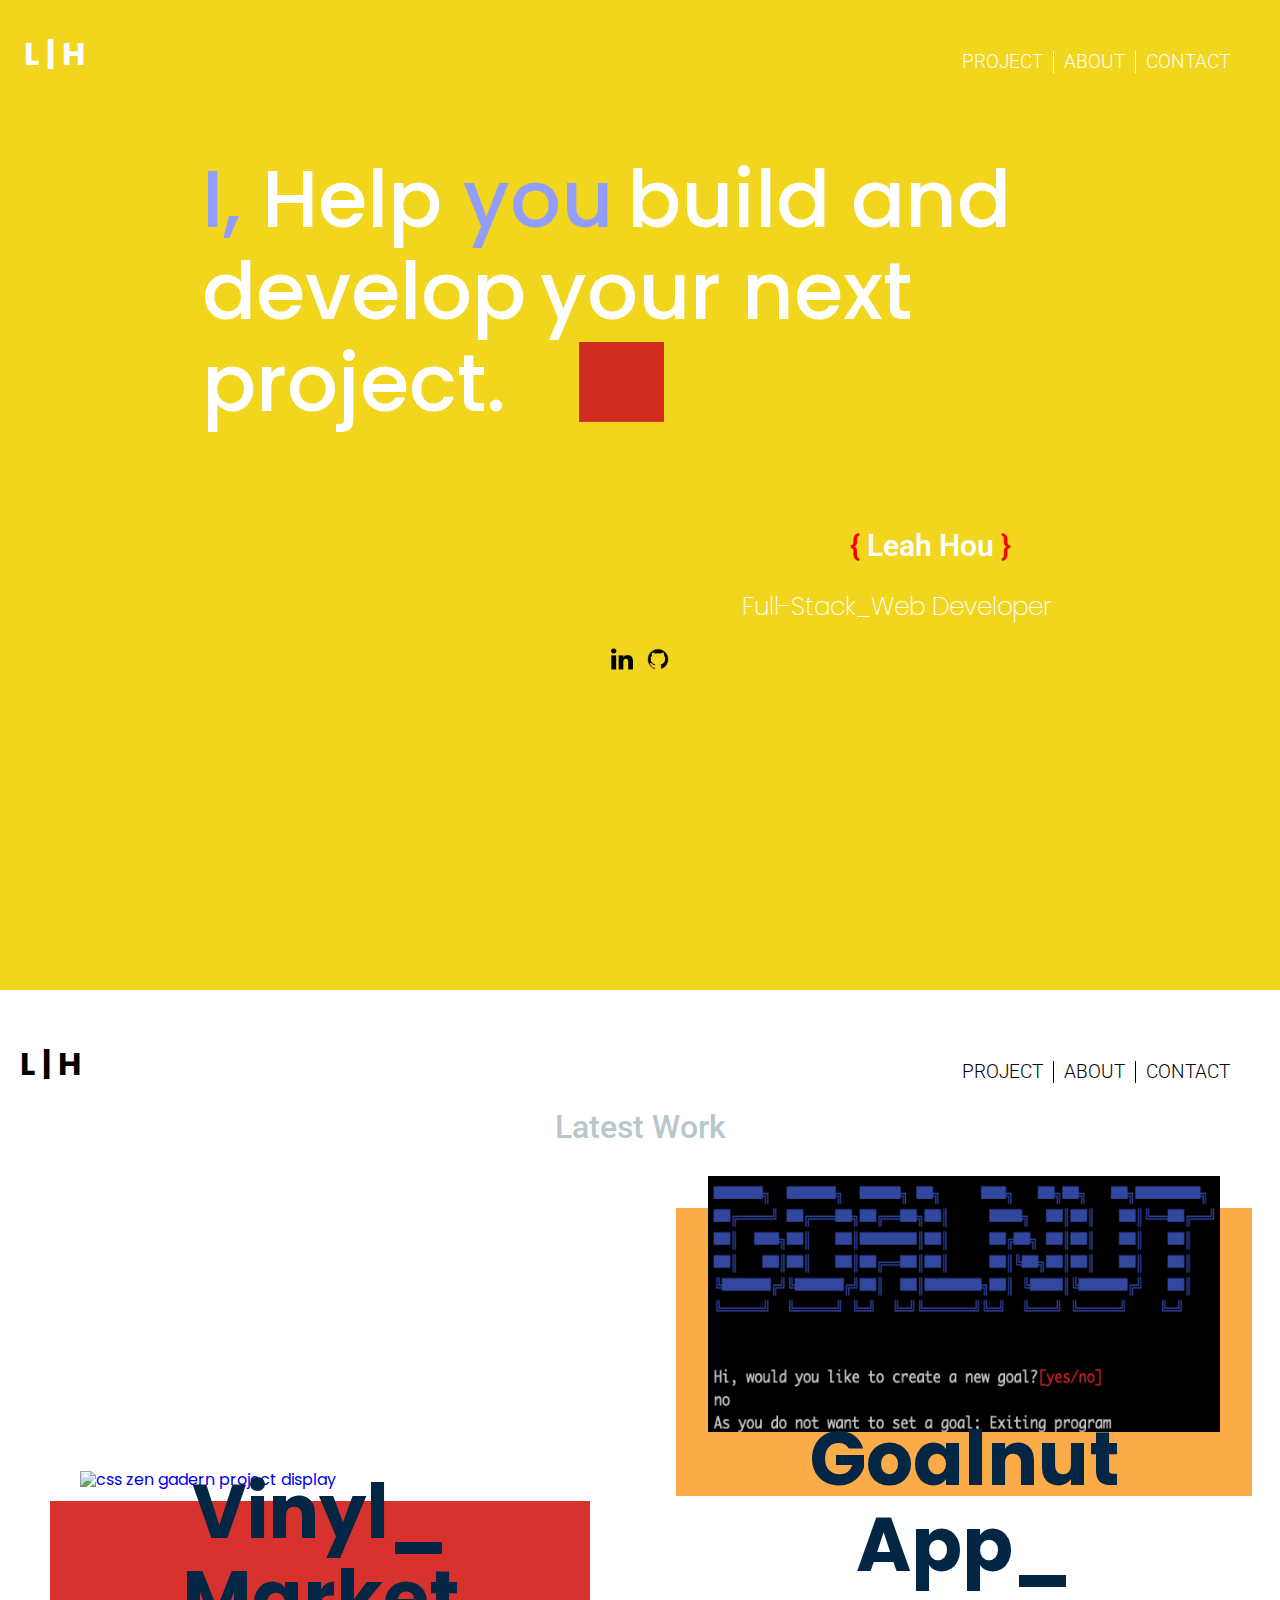
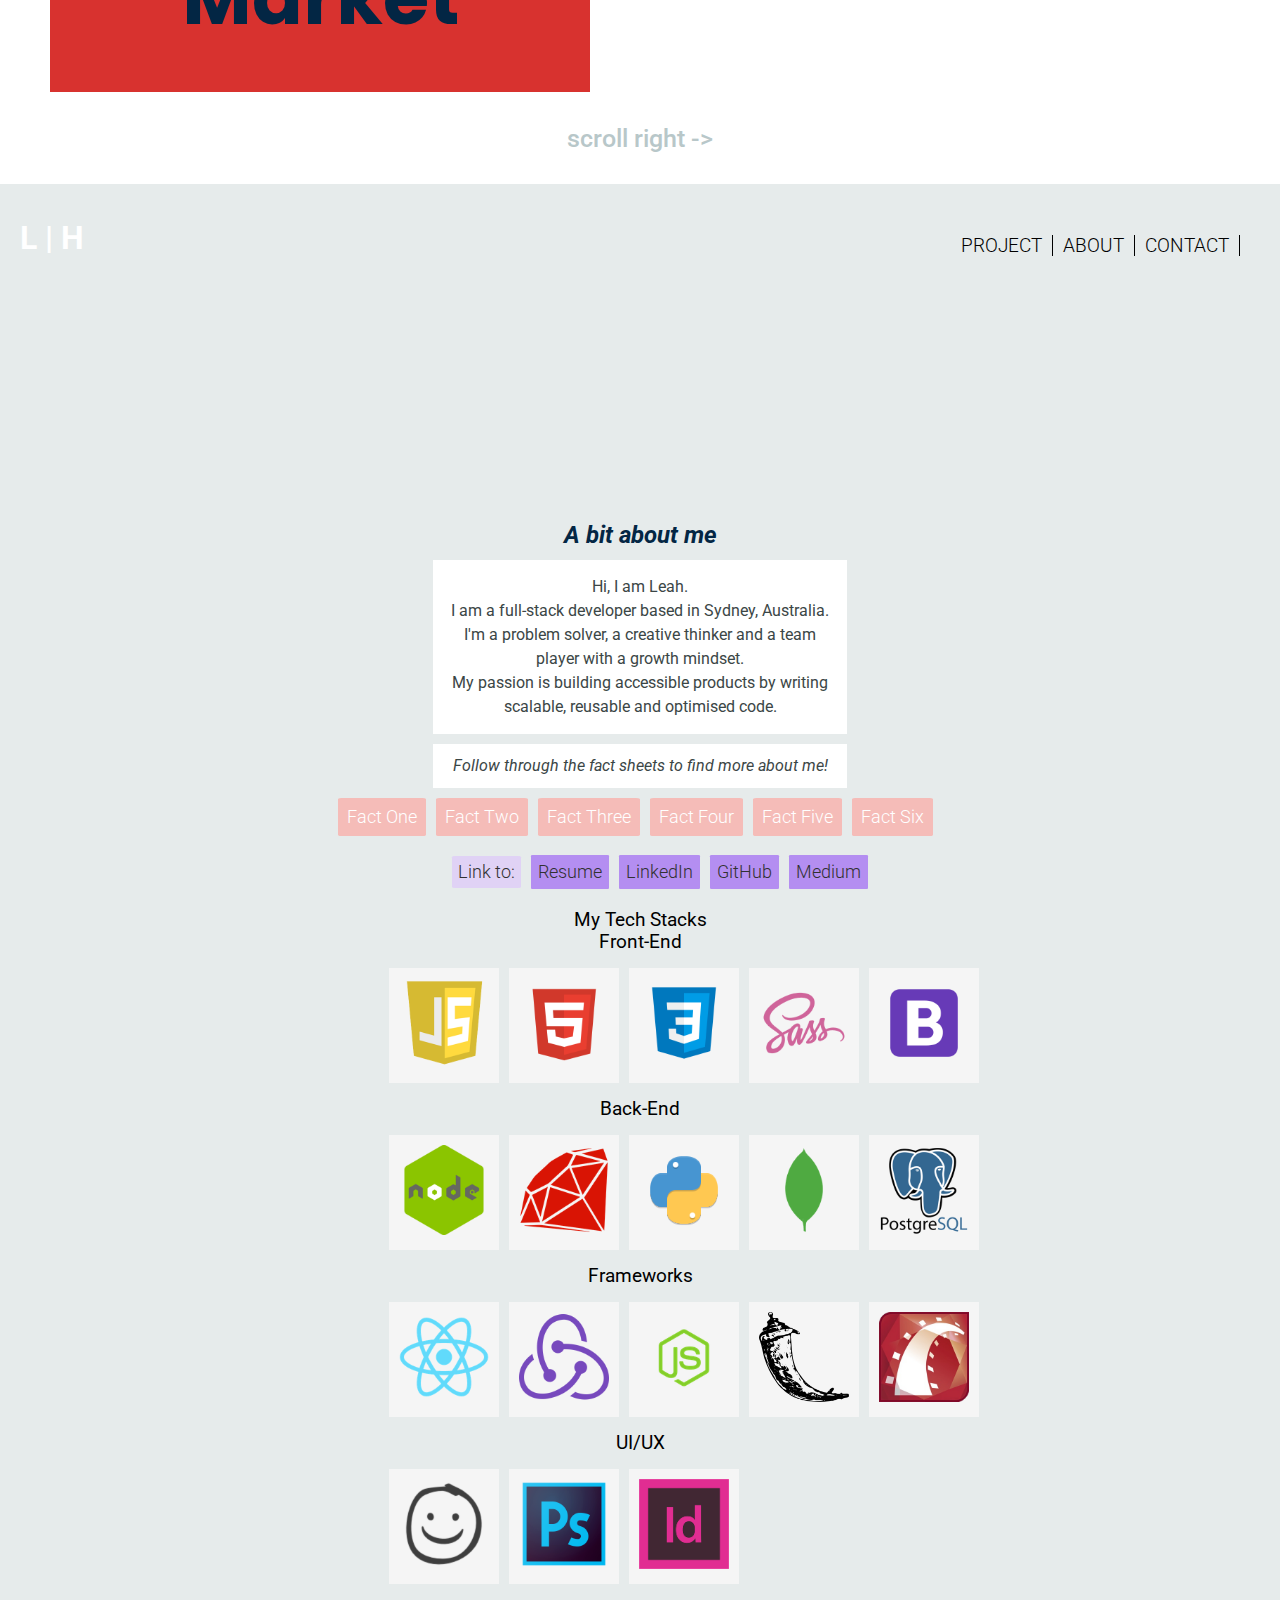
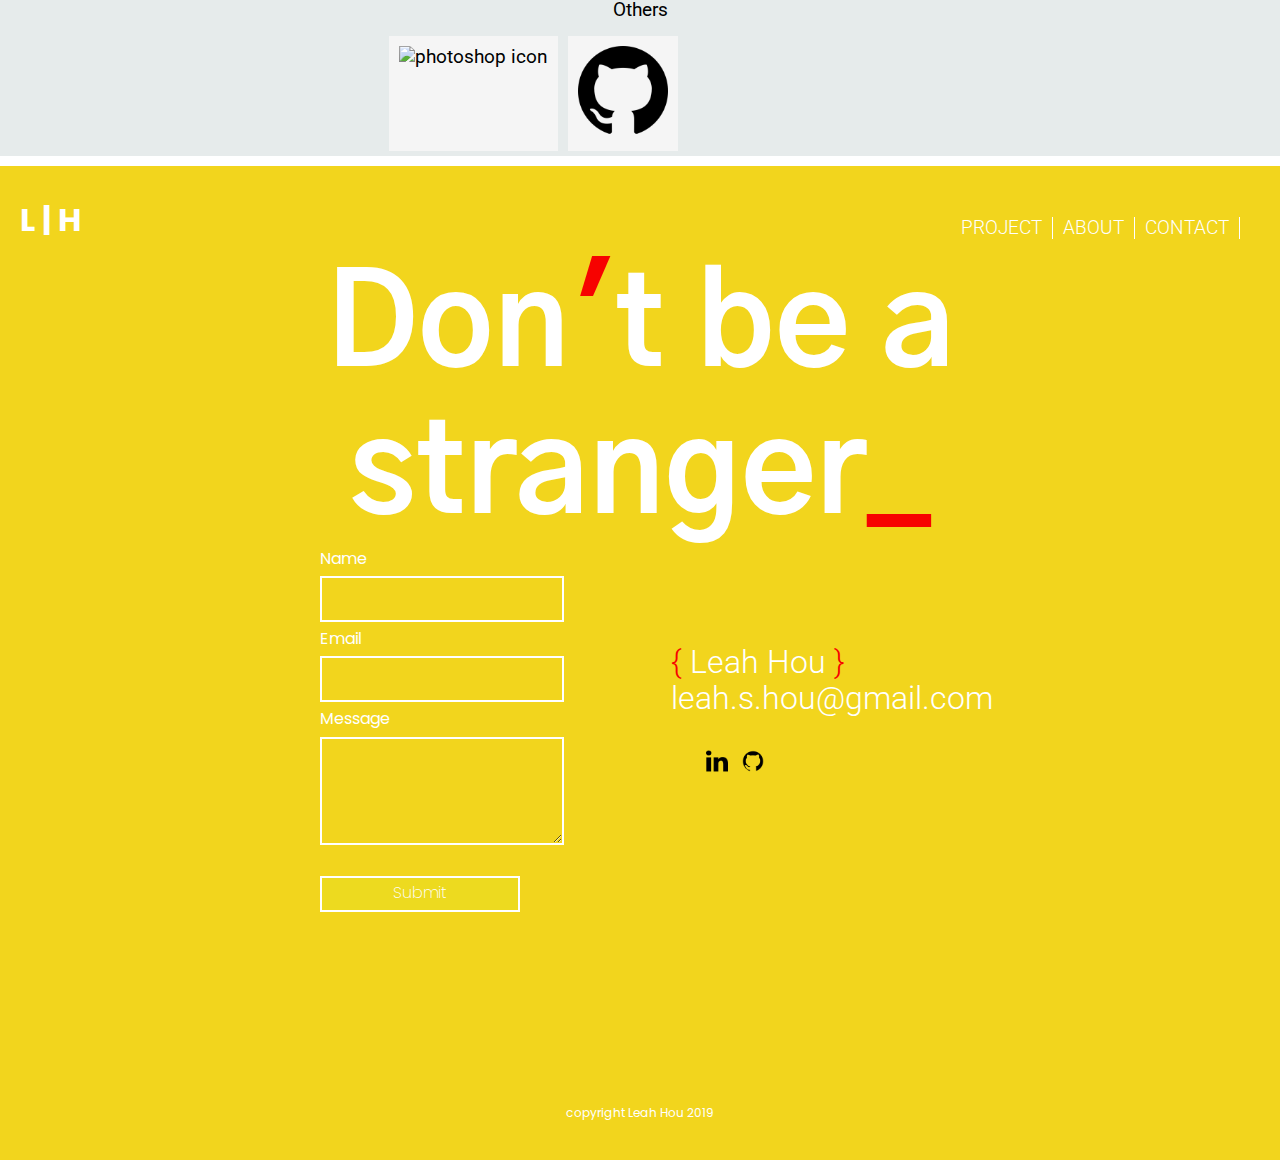
==== index.html @ 76450ffb "fix fact slide effect in about me section" ====
<!DOCTYPE html>
<html>
    <head>
        <meta charset="utf-8">
        <meta http-equiv="X-UA-Compatible" content="IE=edge">
        <title>Leah Hou</title>
        <meta
            name="viewport"
            content="width=device-width, height=device-height, initial-scale=1">
        <link rel="stylesheet" href="normalize.css"/>
        <link rel="stylesheet" type="text/css" media="screen" href="main.css">
    </head>
    <body>
        <div class="homepage">
            <div class="logo_menu">
                <header>
                    <a name="L|H"></a>
                    <a href="#L|H">L | H</a>
                </header>
                <nav>
                    <ul>
                        <li>
                            <a href="#project_summary">PROJECT</a>
                        </li>
                        <li>
                            <a href="#about_me">ABOUT</a>
                        </li>
                        <li class="contact_nav">
                            <a href="#contact_me">CONTACT</a>
                        </li>
                    </ul>
                </nav>
            </div>
            <section class="slogan">
                <h2>
                    <span class="slogan_highlight">I,</span>
                    Help
                    <span class="slogan_highlight">you</span></h2>
                <h2>build and</h2>
                <h2>develop</h2>
                <h2>your next</h2>
                <h2>project.</h2>
            </section>
            <section class="slogan">
                <img src="images/deco_red.png" alt="decorative red on slogan"/>
            </section>
            <section class="my_signature">
                <p>
                    <p id="name">
                        <span class="signature_highlight">{</span>
                        Leah Hou
                        <span class="signature_highlight">}</span>
                    </p>
                    <p id="role_title">
                        Full-Stack_Web Developer
                    </p>
                </p>
            </section>
            <section class="social_media_link">
                <a href="https://www.linkedin.com/in/leah-hou-9404675a/" target="_blank">
                    <img id="linkedIn" src="images/linkedIn_icon.png" alt="linkedIn icon"/>
                </a>
                <a href="https://github.com/leahhou" target="_blank">
                    <img id="github" src="images/github_icon.png" alt="github icon"/>
                </a>
            </section>
        </div>
        <div class="project_summary">
            <a name="project_summary"></a>
            <div class="logo_menu">
                <header>
                    <a href="#L|H">L | H</a>
                </header>
                <nav class="black_logo_menu">
                    <ul>
                        <li class="red">
                            <a href="#project_summary">PROJECT</a>
                        </li>
                        <li>
                            <a href="#about_me">ABOUT</a>
                        </li>
                        <li class="contact_nav">
                            <a href="#contact_me">CONTACT</a>
                        </li>
                    </ul>
                </nav>
            </div>
            <h3>Latest Work</h3>
            <div class="projects">
                <div class="project_scroll">
                    <section class="card">
                        <a href="vinyl.html#link_to_vinyl">
                            <img
                                class="project_bg"
                                src="images/project_bg/project_bg_red_resize.png"
                                alt="background grey"/>
                            <img
                                class="project_img"
                                src="images/project_cover_img/vinyl.png"
                                alt="css zen gadern project display"/>
                            <h2 class="card_title_1">Vinyl_</h2>
                            <h2 class="card_title_2">Market</h2>
                        </a>
                    </section>
                    <section class="card">
                        <a href="goalnut.html#link_to_goalnut">
                            <img
                                class="project_bg"
                                src="images/project_bg/project_bg_orange_resize.png"
                                alt="background red"/>
                            <img
                                class="project_img"
                                src="images/project_cover_img/goalnut.png"
                                alt="goalnut project display"/>
                            <h2 class="card_title_1">Goalnut</h2>
                            <h2 class="card_title_2">App_</h2>
                        </a>
                    </section>
                    <section class="card">
                            <a href="portfolio.html#link_to_portfolio">
                                <img
                                    class="project_bg"
                                    src="images/project_bg/project_bg_beige_resize.png"
                                    alt="background beige"/>
                                <img
                                    class="project_img"
                                    src="images/project_cover_img/portfolio.png"
                                    alt="css zen gadern project display"/>
                                <h2 class="card_title_1">Portfolio_</h2>
                                <h2 class="card_title_2">Website</h2>
                            </a>
                    </section>
                    <section class="card">
                        <a href="css_zen_garden.html#link_to_css_zen_garden">
                            <img
                                class="project_bg"
                                src="images/project_bg/project_bg_grey_resize.png"
                                alt="background beige"/>
                            <img
                                class="project_img"
                                src="images/project_cover_img/css_zen.png"
                                alt="css zen gadern project display"/>
                            <h2 class="card_title_1">Css Zen_</h2>
                            <h2 class="card_title_2">Garden</h2>
                        </a>
                    </section>
                </div>
            </div>
            <h4>scroll right -> </h4>
        </div>
        <div class="about_me">
            <a name="about_me"></a>
            <div class="logo_menu">
                <header>
                    <a href="#L|H">L | H</a>
                </header>
                <nav class="black_logo_menu">
                    <ul>
                        <li>
                            <a href="#project_summary">PROJECT</a>
                        </li>
                        <li class="red">
                            <a href="#about_me">ABOUT</a>
                        </li>
                        <li>
                            <a href="#contact_me">CONTACT</a>
                        </li>
                    </ul>
                </nav>
            </div>
            <section class="my_background">
                <div class="headshot"></div>
                <div class="my_background_part_a">
                    <h2 class="my_background_title">
                        A bit about me
                    </h2>
                    <p>
                        Hi, I am Leah.<br>
                        I am a full-stack developer based in Sydney, Australia.<br>
                        I'm a problem solver, a creative thinker and a team player with a growth mindset.<br>
                        My passion is building accessible products by writing scalable, reusable and optimised code.
                    </p>
                    <p class="fact_me_title">Follow through the fact sheets to find more about me!</p>
                    <nav class="top">
                        <ul class="facts">
                            <li>
                                <a>Fact One </a>
                                <div class="dropdown">
                                    <div class="fact_one">
                                        <p>Prior to my developer career, I have worked both as an accountant and a fashion makeup artist for 2.5 years.</p>
                                    </div>
                                </div>
                            </li>
                            <li>
                                <a>Fact Two</a>
                                <div class="dropdown">
                                    <div class="fact_one">
                                        <p>I love tech industry as it allows me to leverage my logic thinking and my creative mindset at the same time.</p>
                                    </div>
                                </div>
                            </li>
                            <li>
                                <a >Fact Three</a>
                                <div class="dropdown">
                                    <div class="fact_one">
                                        <p>If you didn't see me coding, you may see me looking for good food with friends or wandering around art gallery floors.</p>
                                    </div>
                                </div>
                            </li>
                            <li>
                                <a>Fact Four</a>
                                <div class="dropdown">
                                    <div class="fact_one">
                                        <p>You can also find me ponder on a wooden geometric puzzle for weeks just to make some progress towards the final solution!</p>
                                    </div>
                                </div>
                            </li>
                            <li>
                                <a>Fact Five</a>
                                <div class="dropdown">
                                    <div class="fact_one">
                                        <p>I was born in China and lived Australia for more than 10 years</p>
                                    </div>
                                </div>
                            </li>
                            <li>
                                <a>Fact Six</a>
                                <div class="dropdown">
                                    <div class="fact_one">
                                        <p>An adventure seeker, I'm an extrovert introvert who is just as comfortable with a good chat as well as a good book</p>
                                    </div>
                                </div>
                            </li>
                        </ul>
                    </nav>   
                    <div class="resume_links">
                        <ul>
                            <li> 
                                    <a class= "link_title">
                                        Link to:
                                    </a>
                            </li>
                            <li>
                                <a href="images/Leah_Hou_Resume.pdf" target="_blank">
                                    Resume
                                </a>
                            </li>
                            <li >
                                <a href="https://www.linkedin.com/in/leah-hou-9404675a/" target="_blank">
                                   LinkedIn
                                </a>
                            </li>
                            <li>
                                <a href="https://github.com/leahhou" target="_blank">
                                    GitHub  
                                </a>
                            </li>
                            <li>
                                <a href="https://medium.com/@leahhou" target="_blank">
                                   Medium
                                </a>
                            </li>
                        </ul>
                    </div>
                </div>
            </section>
            <section class="my_skills">
                <div>My Tech Stacks</div>
                <div>Front-End</div>
                <div class="icon_line">
                    <div class="individual_skill">
                        <img src="images/javascript.png" alt="javascript icon"/>
                    </div>
                    <div class="individual_skill">
                        <img src="images/html.png" alt="html icon"/>
                    </div>
                    <div class="individual_skill">
                        <img src="images/css.png" alt="css icon"/>
                    </div>
                    <div class="individual_skill">
                        <img src="images/sass.png" alt="sass icon"/>
                    </div>
                    <div class="individual_skill">
                        <img src="images/bootstrap.png" alt="sass icon"/>
                    </div>
                </div>
                <div>Back-End</div>
                <div class="icon_line">
                    <div class="individual_skill">
                        <img src="images/node.png" alt="node icon"/>
                    </div>
                    <div class="individual_skill">
                        <img src="images/ruby.png" alt="ruby icon"/>  
                    </div>
                    <div class="individual_skill">
                        <img src="images/python.png" alt="ruby icon"/>  
                    </div>
                    <div class="individual_skill">
                        <img src="images/mongodb.png" alt="ruby icon"/>  
                    </div>
                    <div class="individual_skill">
                        <img src="images/postgresql.png" alt="ruby icon"/>  
                    </div>
                </div>
                <div>Frameworks</div>
                <div class="icon_line">
                    <div class="individual_skill">
                        <img src="images/react.png" alt="ruby on rail icon"/>
                    </div>
                    <div class="individual_skill">
                        <img src="images/redux.png" alt="ruby on rail icon"/>
                    </div>
                    <div class="individual_skill">
                        <img src="images/expressJS.png" alt="ruby on rail icon"/>
                    </div>
                    <div class="individual_skill">
                        <img src="images/flask.png" alt="ruby on rail icon"/>
                    </div>
                    <div class="individual_skill">
                        <img src="images/rails.png" alt="ruby on rail icon"/>
                    </div>
                </div>
                <div>UI/UX</div>
                <div class="icon_line">
                    <div class="individual_skill">
                        <img src="images/balsamiq.png" alt="ruby on rail icon"/>
                    </div>
                    <div class="individual_skill">
                        <img src="images/photoshop.png" alt="photoshop icon"/>
                    </div>
                    <div class="individual_skill">
                        <img src="images/InDesign.png" alt="photoshop icon"/>
                    </div>
                </div>
                <div>Others</div>
                <div class="icon_line">
                    <div class="individual_skill">
                        <img src="images/trello.png" alt="photoshop icon"/>
                    </div>
                    <div class="individual_skill">
                        <img src="images/github.png" alt="photoshop icon"/>
                    </div>
                </div>
            </section>
        </div> 
        <div class="contact_me">
            <a name="contact_me"></a>
            <div class="logo_menu">
                <header>
                    <a href="#L|H">L | H</a>
                </header>
                <nav>
                    <ul>
                        <li>
                            <a href="#project_summary">PROJECT</a>
                        </li>
                        <li>
                            <a href="#about_me">ABOUT</a>
                        </li>
                        <li class="red">
                            <a href="#contact_me">CONTACT</a>
                        </li>
                    </ul>
                </nav>
            </div>
            <section class="slogan_contact_me">
                <h3>
                    Don<span>'</span>t be a stranger<span>_</span>
                </h3>
            </section>
            <div class="contact_wrapper_2">
                <form class="contact_form" name="contact_form" method="POST" data-netlify="true" >
                    Name<br> <input type="text" name="name"><br>
                    Email<br>  <input type="text" name="email"><br>
                    Message<br>
                    <textarea name="message"></textarea><br><br>
                    <button type="submit">Submit</button>
                </form>
                <div class="contact_wrapper">
                    <section class="my_contact_details">
                        <p>
                            <span>{</span>
                            Leah Hou
                            <span>}</span>
                            <a>leah.s.hou@gmail.com</a>
                        </p>
                    </section>
                    <section class="social_media_link">
                        <a href="https://www.linkedin.com/in/leah-hou-9404675a/" target="_blank">
                            <img id="linkedIn" src="images/linkedIn_icon.png" alt="linkedIn icon"/>
                        </a>
                        <a href="https://github.com/leahhou" target="_blank">
                            <img id="github" src="images/github_icon.png" alt="github icon"/>
                        </a>
                    </section>
                </div>
            </div>
        </div>
    </div>
    <script>
        const triggers = document.querySelectorAll('.facts > li');
        const background = document.querySelector('.dropdownBackground');
        const nav = document.querySelector('.top');

        function handleEnter() {
            console.log("enter");
            this.classList.add('trigger-enter');
            setTimeout(() => this.classList.contains('trigger-enter') && this.classList.add('trigger-enter-active'), 150);
            background.classList.add('open');

            const dropdown = this.querySelector('.dropdown');
            const dropdownCoords = dropdown.getBoundingClientRect();
            const navCoords = nav.getBoundingClientRect();

            const coords = {
            height: dropdownCoords.height,
            width: dropdownCoords.width,
            top: dropdownCoords.top - navCoords.top,
            left: dropdownCoords.left - navCoords.left
             };

            background.style.setProperty('width', `${coords.width}px`);
            background.style.setProperty('height', `${coords.height}px`);
            background.style.setProperty('transform', `translate(${coords.left}px, ${coords.top}px)`);

        }

        function handleLeave() {
            console.log("leave");
            this.classList.remove('trigger-enter', 'trigger-enter-active');
            background.classList.remove('open');
        }

        triggers.forEach(trigger => trigger.addEventListener('mouseenter', handleEnter));
        triggers.forEach(trigger => trigger.addEventListener('mouseleave', handleLeave));

    </script>
</body>
<footer>copyright Leah Hou 2019</footer>

</html>
---- main.css ----
@import url("https://fonts.googleapis.com/css?family=Poppins:200,300,400,500,600,700|Roboto:300,400,500,700");
@import url("https://fonts.googleapis.com/css?family=Gothic+A1:400,700");
@import url("https://fonts.googleapis.com/css?family=Roboto:300,400");
@import url("https://fonts.googleapis.com/css?family=Merriweather");
body {
  font-family: "Poppins", sans-serif;
}

header {
  display: inline-block;
  margin-left: 10px;
  padding-left: 10px;
  width: 65%;
  height: 20px;
  vertical-align: top;
  margin-top: 16px;
}

header a {
  text-decoration-line: none;
  text-decoration: none;
  font-size: 150%;
  font-weight: bold;
  color: #000000;
  display: inline-block;
}
header a:hover {
  transform: scale(0.9);
}

.homepage header a, .about_me header a, .contact_me header a {
  color: white;
}

header a {
  font-size: 32px;
}

.about_me header a, .contact_me header a {
  -webkit-animation: color_change 10s infinite alternate;
  -moz-animation: color_change 10s infinite alternate;
  -ms-animation: color_change 10s infinite alternate;
  -o-animation: color_change 10s infinite alternate;
  animation: color_change 10s infinite alternate;
}
@-webkit-keyframes color_change {
  0% {
    color: blue;
  }
  25% {
    color: orange;
  }
  50% {
    color: yellow;
  }
  75% {
    color: black;
  }
  100% {
    color: red;
  }
}

@media screen and (min-width: 500px) {
  .logo_menu {
    display: flex;
    justify-content: space-between;
    margin-right: 30px;
    padding-top: 20px;
  }
}
nav {
  display: inline-block;
  clear: right;
  padding: 0;
  margin: 0;
}

nav ul {
  list-style: none;
  padding: 0;
}

nav a {
  text-decoration-line: none;
  text-decoration: none;
  font-family: "Roboto", sans-serif;
  font-size: 100%;
  font-weight: 300;
  color: #000000;
  display: block;
  padding: 0;
  margin-top: 0;
}

nav a:hover {
  transform: translateY(-1px);
  font-weight: 400;
}

.homepage nav ul li a, .contact_me nav ul li a {
  color: #FFFFFF;
}

@media screen and (min-width: 599px) {
  nav {
    margin-top: 15px;
  }

  nav ul {
    display: flex;
    justify-content: flex-end;
    justify-content: space-around;
  }

  nav li {
    flex: 1 1 1;
    margin-right: 10px;
    padding-right: 10px;
    border-right: 1.5px solid white;
  }

  nav .contact_nav {
    border-right: none;
  }

  nav a {
    font-size: 19px;
  }

  .black_logo_menu li {
    flex: 1 1 1;
    margin-right: 10px;
    padding-right: 10px;
    border-right: 1.5px solid black;
  }

  .black_logo_menu .contact_nav {
    border-right: none;
  }
}
.homepage {
  background-color: #F2D51D;
  margin: 0;
  padding: 0;
  width: 100%;
  height: 130vh;
  margin-bottom: 20px;
  color: #FFFFFF;
}

h2 .slogan_highlight {
  color: #919EFF;
}

.signature_highlight {
  color: #F70200;
}

.my_signature p .role_title {
  font-family: "Roboto", sans-serif;
  font-size: 16px;
}

.slogan {
  padding: 0;
  margin-left: 8%;
  margin-top: 5%;
  width: 80%;
}

.slogan h2 {
  color: #FFFFFF;
  font-size: 3em;
  font-weight: 500;
  padding: 0;
  margin: 0;
  display: block;
  position: relative;
  z-index: 1;
  text-align: left;
}

.slogan img {
  width: 15%;
  height: 8%;
  max-width: 80px;
  min-width: 60px;
  max-height: 90px;
  min-height: 80px;
  padding: 0;
  z-index: 0;
  position: absolute;
  top: 40%;
  left: 40%;
}

.my_signature {
  display: block;
  padding: 0;
  margin-left: 40%;
  margin-top: 100px;
}

.my_signature #name {
  font-family: "Roboto", sans-serif;
  font-size: 110%;
  font-weight: 600;
  padding: 0;
  margin-left: 44%;
}

.my_signature #role_title {
  font-family: "Poppins", sans-serif;
  font-size: 100%;
  font-weight: 200;
  padding: 0;
  margin-left: 30%;
}

.social_media_link {
  text-align: center;
  margin: 40px;
  margin-top: -4px;
}

.social_media_link #linkedIn {
  width: 22px;
  height: 22px;
  margin: 5px;
  padding: 0;
}
.social_media_link #linkedIn:hover {
  transform: scale(1.5);
}

.social_media_link #github {
  width: 22px;
  height: 22px;
  margin: 5px;
  padding: 0;
}
.social_media_link #github:hover {
  transform: scale(1.5);
}

@media screen and (min-width: 700px) {
  .homepage {
    height: 110vh;
  }

  .slogan {
    padding: 0;
    margin-left: 15%;
    margin-top: 5%;
    width: 65%;
  }

  .slogan h2 {
    color: #FFFFFF;
    font-size: 5em;
    font-weight: 500;
    padding: 0;
    margin: 0;
    margin-left: 10px;
    display: inline-block;
    position: relative;
    z-index: 1;
    text-align: left;
  }

  .slogan img {
    width: 15%;
    height: 8%;
    max-width: 85px;
    min-width: 6px;
    max-height: 85px;
    min-height: 80px;
    padding: 0;
    z-index: 0;
    position: absolute;
    top: 38%;
    left: 45.25%;
    display: inline-block;
  }

  .my_signature {
    display: block;
    padding: 0;
    margin-left: 40%;
    margin-top: 100px;
  }
  .my_signature #name {
    font-size: 30px;
  }
  .my_signature #role_title {
    font-size: 25px;
  }

  .social_media_link {
    text-align: center;
    margin: 40px;
    margin-top: 50px;
  }
}
h2 {
  font-size: 40px;
  color: #032644;
  text-align: center;
  display: block;
  display: relative;
  margin: 0;
}

h3 {
  font-family: "Roboto", sans-serif;
  font-weight: 500;
  color: #B8C7C9;
  font-size: 32px;
  display: block;
  text-align: center;
  margin-top: 10px;
  margin-bottom: 30px;
}

h4 {
  font-family: "Roboto", sans-serif;
  font-weight: 500;
  color: #B8C7C9;
  font-size: 25px;
  display: block;
  text-align: center;
  margin-bottom: 30px;
}

.project_scroll {
  overflow-x: scroll;
  overflow-y: hidden;
  white-space: nowrap;
}
.project_scroll .card {
  display: inline-flex;
  align-items: center;
  justify-content: center;
  margin-bottom: 10px;
}

.card a {
  display: block;
  text-decoration-line: none;
  text-decoration: none;
}
.card a:hover {
  transform: translate(-1px, -1px);
}

.card .project_bg {
  display: block;
  display: relative;
  width: 90%;
  height: 90%;
  padding: 5%;
}

.card .project_img {
  display: block;
  display: relative;
  width: 80%;
  height: 100%;
  padding: 10%;
  margin-top: -65%;
}

.card .card_title_1 {
  margin-top: -35px;
}

.card .card_title_2 {
  margin-bottom: 40px;
}

@media screen and (min-width: 380px) {
  h2 {
    font-size: 50px;
  }

  .card .card_title_1 {
    margin-top: -50px;
  }
}
@media screen and (min-width: 700px) {
  h2 {
    font-size: 70px;
  }

  .card .card_title_1 {
    margin-top: -80px;
  }

  .card {
    width: 50%;
    height: 100%;
  }
}
@media screen and (min-width: 1000px) {
  h2 {
    font-size: 75px;
  }
}
.about_me {
  background-color: #E6EBEB;
  font-family: "Roboto", sans-serif;
}

a {
  text-decoration-line: none;
  text-decoration: none;
  font-size: 100%;
}

p, li {
  font-family: "Roboto", sans-serif;
}

.headshot {
  background-image: url("images/headshot_casual_resize.png");
  background-size: cover;
  background-size: contain;
  height: 200px;
  width: 200px;
  max-width: 300px;
  max-height: 300px;
  margin: auto;
  border-radius: 80%;
  margin-top: 20px;
}

.headshot:hover {
  background-image: url("images/headshot_formal_resize.png");
}

.top {
  position: relative;
  perspective: 600px;
  margin: 10px auto;
}

.top ul {
  list-style: none;
  margin: 0;
  padding: 0;
  display: flex;
  justify-content: center;
}
.top ul li {
  padding: 8px;
  background-color: #f5bcb8;
  border: solid 0.5px #f5bcb8;
  position: relative;
  border-radius: 4%;
}
.top ul li a {
  color: white;
  font-size: 110%;
}

.dropdown {
  opacity: 0;
  position: absolute;
  overflow: hidden;
  padding: 20px;
  border-radius: 2px;
  transition: all 0.5s;
  transform: translateX(-265px);
  will-change: opacity;
  display: none;
}

.trigger-enter .dropdown {
  display: block;
}

.trigger-enter-active .dropdown {
  opacity: 1;
}

.dropdownBackground.open {
  opacity: 1;
}

.fact_one {
  min-width: 500px;
  display: flex;
  justify-content: center;
  align-items: center;
  line-height: 1.7;
}

.my_background_part_a {
  display: flex;
  flex-direction: column;
}

.my_background {
  text-align: center;
  margin: 10px auto;
}
.my_background h2 {
  font-size: 150%;
  margin: 30px 0 10px 0;
  font-style: italic;
}
.my_background p {
  background-color: white;
  width: 30%;
  text-align: center;
  margin: auto;
  padding: 15px;
  color: #3b4646;
  font-weight: 400;
  line-height: 1.5;
}
.my_background .fact_me_title {
  background-color: #E6EBEB;
  background-color: white;
  font-style: italic;
  margin-top: 10px;
  padding-top: 10px;
  padding-bottom: 10px;
}

.resume_links {
  text-align: center;
  margin: auto;
}

.resume_links ul {
  display: flex;
}
.resume_links ul li a {
  text-decoration-line: none;
  text-decoration: none;
  color: #313131;
  font-size: 110%;
  font-weight: 300;
  padding: 6px;
  margin: 5px;
  background-color: #b48ef1;
  border: solid 0.5px #b48ef1;
  border-radius: 4%;
}
.resume_links ul li a:hover {
  transform: translate(-1px, -1px);
  background-color: #e5e5ec;
  color: #7a7a7a;
}
.resume_links ul .link_title {
  border: none;
  background-color: #e0d2f5;
}
.resume_links ul .link_title:hover {
  color: #313131;
  background-color: #E6EBEB;
  transform: none;
}

.my_skills {
  margin: 10px auto;
  text-align: center;
  font-size: 120%;
}
.my_skills .individual_skill {
  padding: 10px;
  margin: 5px;
  background-color: whitesmoke;
}
.my_skills img {
  width: 90px;
  height: 90px;
}
.my_skills .icon_line {
  margin: 10px auto;
  display: flex;
  text-align: center;
  width: 40%;
}

.contact_me {
  background-color: #F2D51D;
  width: 100%;
  height: 100vh;
}

.slogan_contact_me h3 {
  color: #FFFFFF;
  font-family: "Gothic A1", sans-serif;
  font-weight: 700;
  width: 50%;
  margin-left: 30%;
  margin-top: 10%;
}

.slogan_contact_me span {
  color: #F70200;
}

.contact_form {
  color: #FFFFFF;
  width: 80%;
  margin-left: 10%;
}

.contact_form input[type=text] {
  height: 90%;
  padding: 12px 20px;
  margin: 8px 0;
  border: 2px solid #FFFFFF;
  background-color: #F2D51D;
  color: #FFFFFF;
  font-weight: 200;
  width: 200px;
}

.contact_form textarea {
  height: 400%;
  padding: 12px 20px;
  margin: 8px 0;
  border: 2px solid #FFFFFF;
  background-color: #F2D51D;
  color: #FFFFFF;
  font-weight: 200;
  width: 200px;
}

.contact_form button {
  color: #FFFFFF;
  border: 2px solid #FFFFFF;
  padding: 6px;
  background-color: #EDDA1F;
  font-weight: 200;
  width: 200px;
  height: 180%;
}
.contact_form button:hover {
  background-color: #919EFF;
  font-weight: 500;
}

.my_contact_details {
  color: #FFFFFF;
  display: block;
  width: 70%;
  margin-left: 30%;
  margin-top: 30px;
}

.my_contact_details span {
  color: #F70200;
}

footer {
  background-color: #F2D51D;
  width: 100%;
  height: 100vh;
  margin: auto;
  height: 40%;
  color: #FFFFFF;
  font-weight: 400;
  font-size: 12px;
  text-align: center;
  padding: 40px 0;
}

.social_media_link {
  text-align: center;
  margin: 40px;
  margin-top: -4px;
  display: block;
}

.social_media_link #linkedIn {
  width: 22px;
  height: 22px;
  margin: 5px;
  padding: 0;
}
.social_media_link #linkedIn:hover {
  transform: scale(1.5);
}

.social_media_link #github {
  width: 22px;
  height: 22px;
  margin: 5px;
  padding: 0;
}
.social_media_link #github:hover {
  transform: scale(1.5);
}

@media screen and (min-width: 960px) {
  .slogan_contact_me h3 {
    width: 80%;
    font-size: 8em;
    margin: auto;
  }

  .contact_wrapper {
    display: flex;
    flex-direction: column;
    align-content: flex-start;
    margin-top: 5%;
  }

  .my_contact_details p {
    font-size: 2em;
    font-weight: 300;
  }

  .contact_wrapper_2 {
    display: flex;
    flex-direction: row;
    height: 20px;
    width: 50%;
    margin-left: 20%;
  }
}
#title {
  color: #032644;
  display: flex;
  flex-direction: column;
  justify-content: center;
  margin-bottom: 10px;
}

#title h2 {
  font-size: 20px;
}

ul {
  list-style: none;
  font-family: "Merriweather", serif;
  color: #032644;
  display: block;
}

#project_intro {
  display: block;
  width: 80%;
  margin: auto;
  text-align: justify;
  font-family: "Roboto", sans-serif;
  font-weight: 300;
  margin-bottom: 10px;
}

.link_to_projects {
  display: flex;
  justify-content: center;
  flex-direction: column;
  text-decoration: none;
  justify-content: space-around;
  align-items: center;
  margin-left: 40px;
  margin-bottom: -10px;
}

.link_to_projects #goalnut_github_button {
  text-decoration: none;
  border: 1px solid #032644;
  color: #032644;
  padding: 2.5px;
}
.link_to_projects #goalnut_github_button:hover {
  transform: scale(1.2);
  background-color: #E6EBEB;
  border-color: #919EFF;
  color: #919EFF;
}

.project_info {
  display: grid;
  grid-template-columns: 30% 70%;
  grid-column-gap: 1em;
  grid-row-gap: 1em;
  grid-auto-rows: minmax 50px, auto;
  max-width: 60%;
  margin-top: 30px;
  margin: auto;
}

.next_project_button {
  text-decoration: none;
  color: #EDDA1F;
  font-size: 40px;
  margin: 5%;
  margin: auto;
  padding: 50px;
  font-weight: 500;
}

.project_screenshot img {
  margin-top: 30px;
  padding-bottom: 30px;
  width: 70%;
  display: block;
  margin: auto;
}

@media screen and (max-width: 630px) {
  .project_info {
    display: flex;
    flex-direction: column;
    justify-content: space-around;
    justify-content: flex-start;
  }

  .link_to_projects {
    display: flex;
    justify-content: center;
    flex-direction: row;
    text-decoration: none;
    justify-content: space-around;
    align-items: center;
    margin-left: 80px;
  }

  #project_intro {
    text-align: left;
  }

  #title {
    justify-content: start;
  }

  .next_project_button {
    font-size: 30px;
    font-weight: 700;
  }
}
@media screen and (min-width: 1000px) {
  .project_info {
    font-size: 20px;
    margin-top: 55px;
    margin-left: 20px;
  }

  #title h2 {
    font-size: 30px;
  }

  .next_project_button {
    font-size: 50px;
    font-weight: 700;
  }
}
html {
  scroll-behavior: smooth;
}

/*# sourceMappingURL=main.css.map */
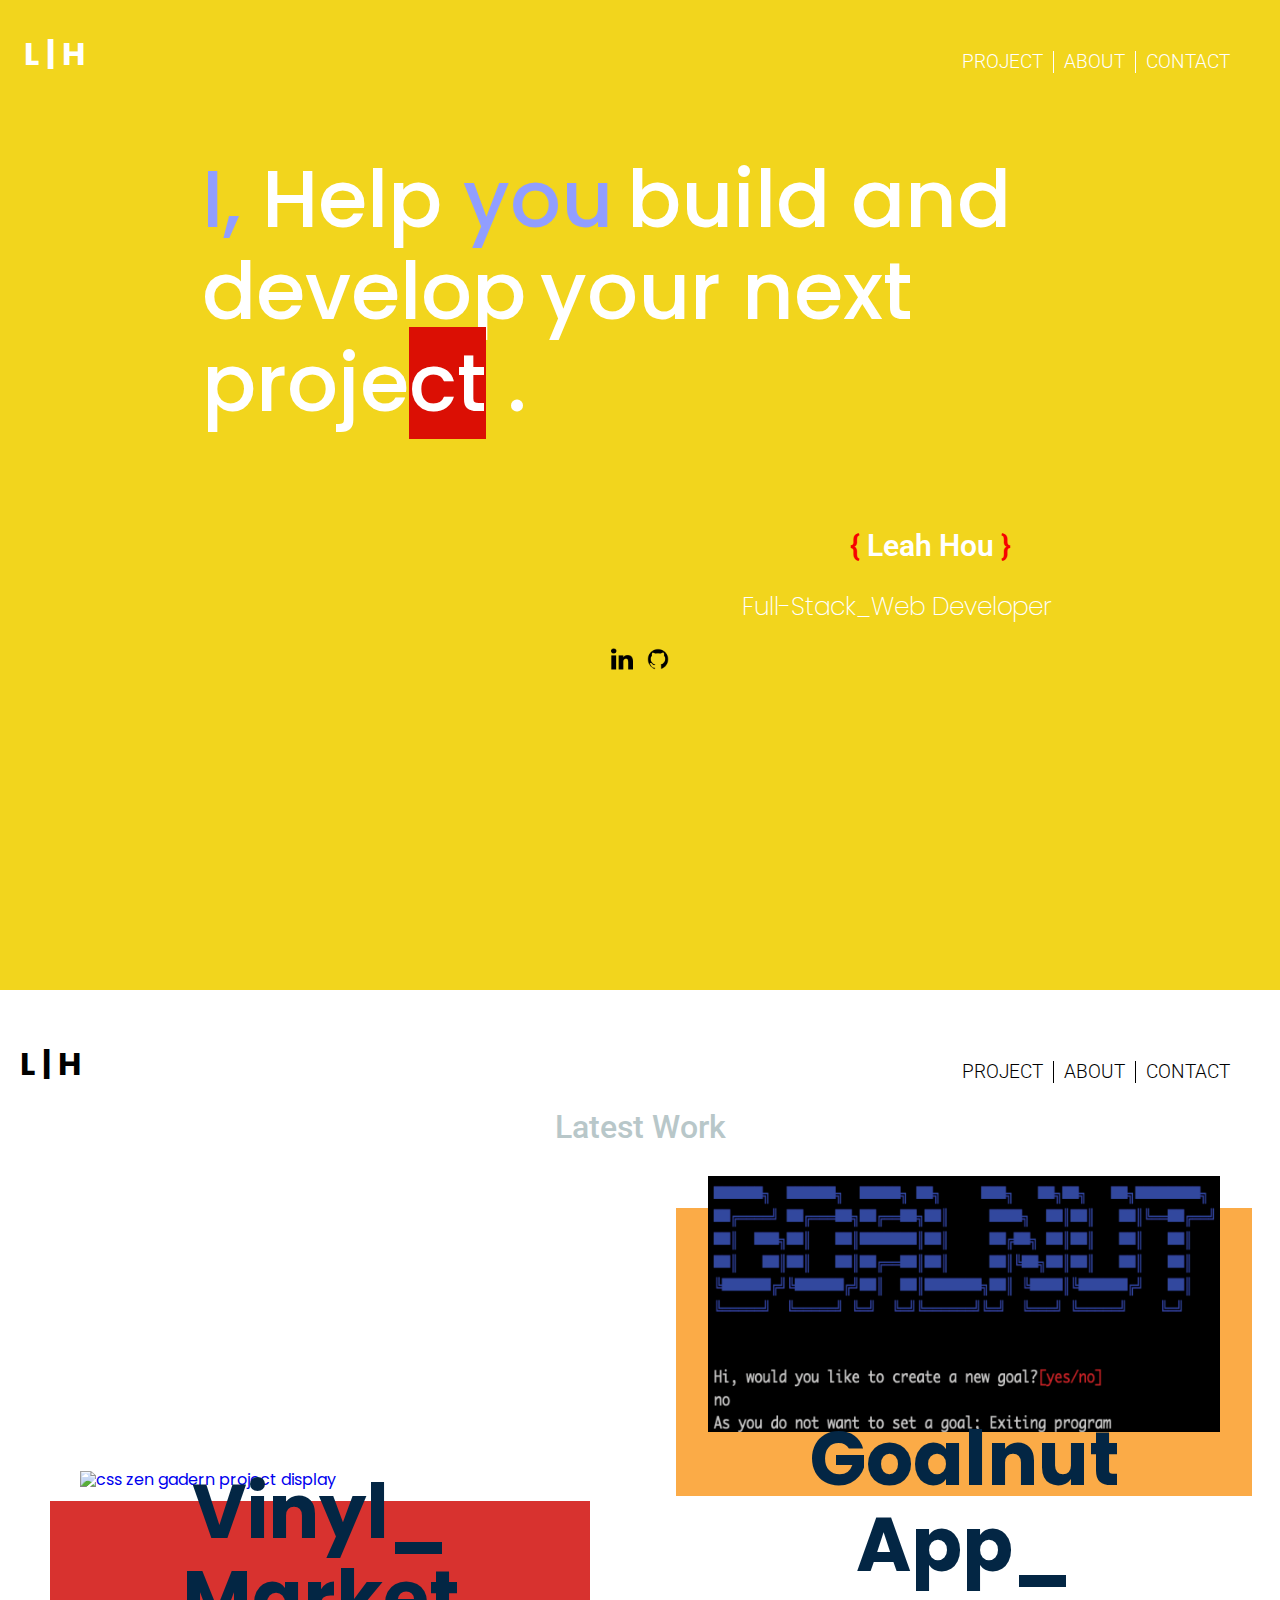
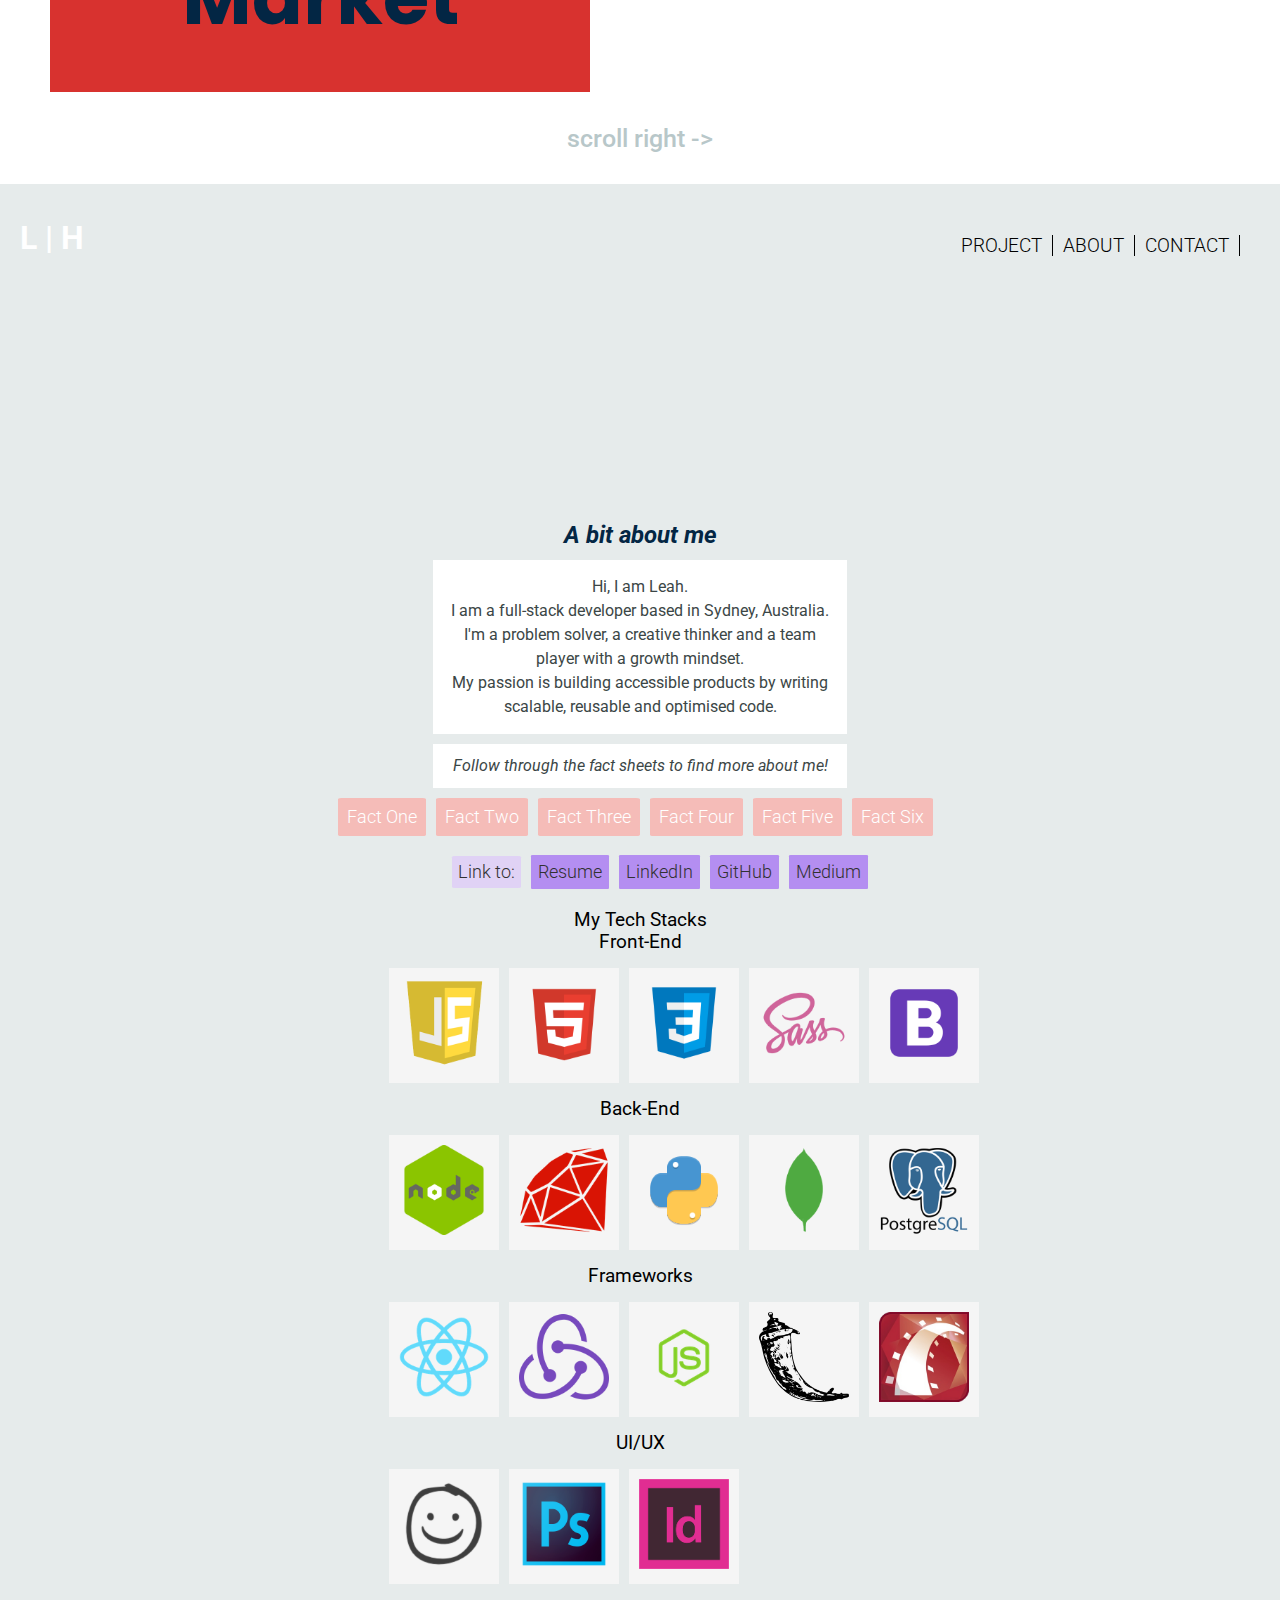
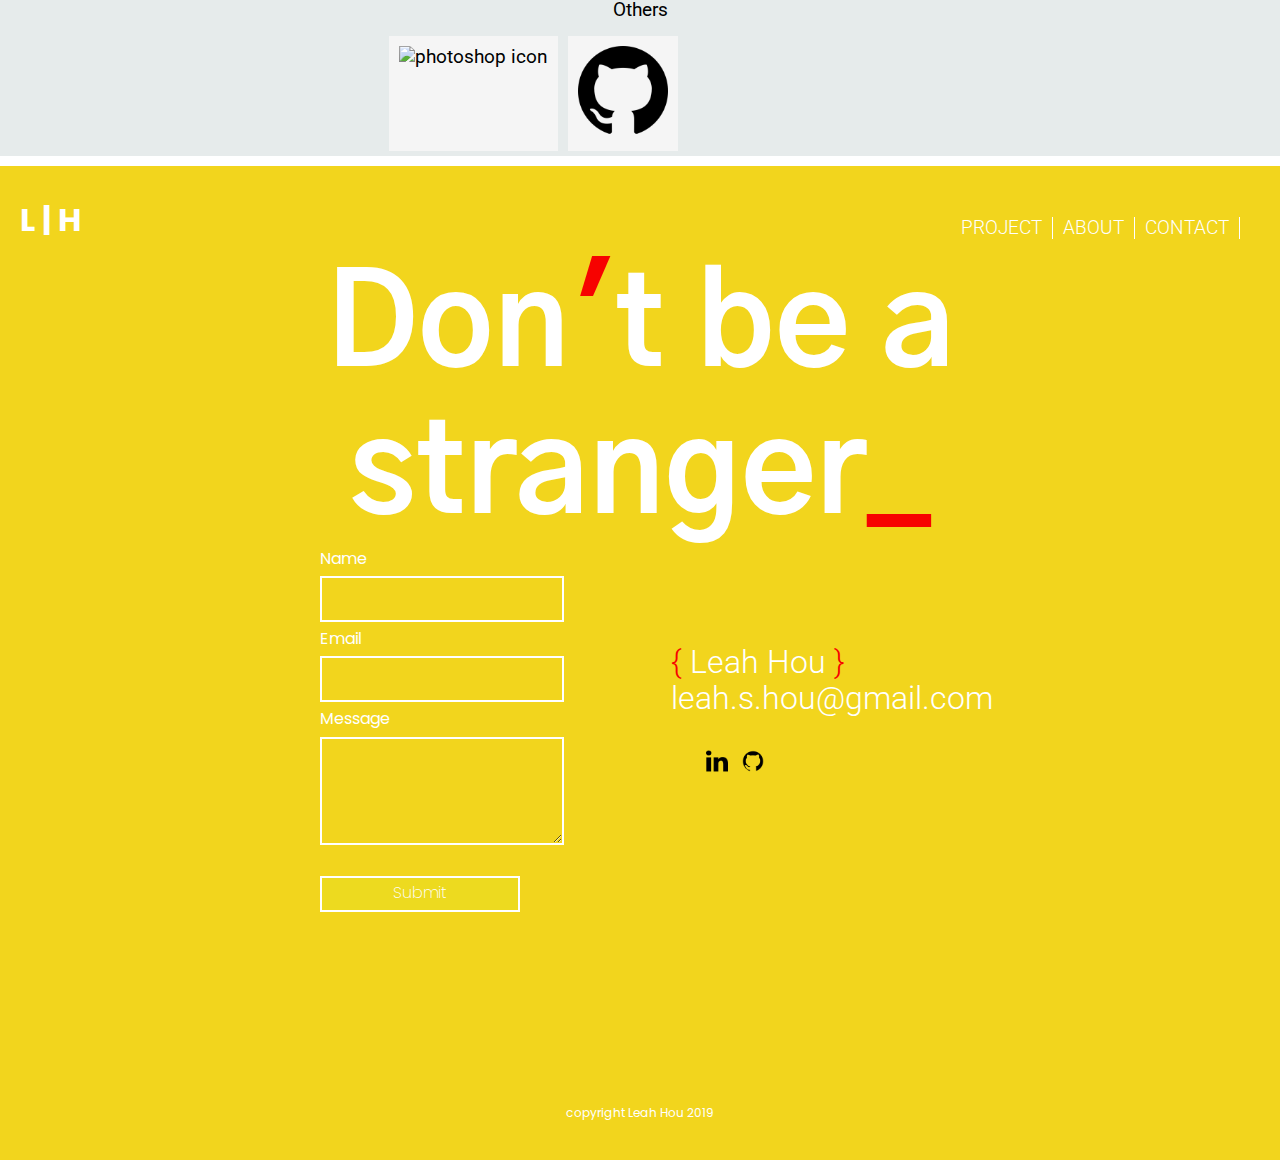
==== commit c126ecca: "fix homepage red deco" ====
--- a/index.html
+++ b/index.html
@@ -39,10 +39,7 @@
                 <h2>build and</h2>
                 <h2>develop</h2>
                 <h2>your next</h2>
-                <h2>project.</h2>
-            </section>
-            <section class="slogan">
-                <img src="images/deco_red.png" alt="decorative red on slogan"/>
+                <h2>proje<span class="slogan_red_bg">ct</span> .</h2>
             </section>
             <section class="my_signature">
                 <p>
--- a/main.css
+++ b/main.css
@@ -167,6 +167,9 @@
   margin-left: 8%;
   margin-top: 5%;
   width: 80%;
+}
+.slogan .slogan_red_bg {
+  background-color: #db0f04;
 }
 
 .slogan h2 {
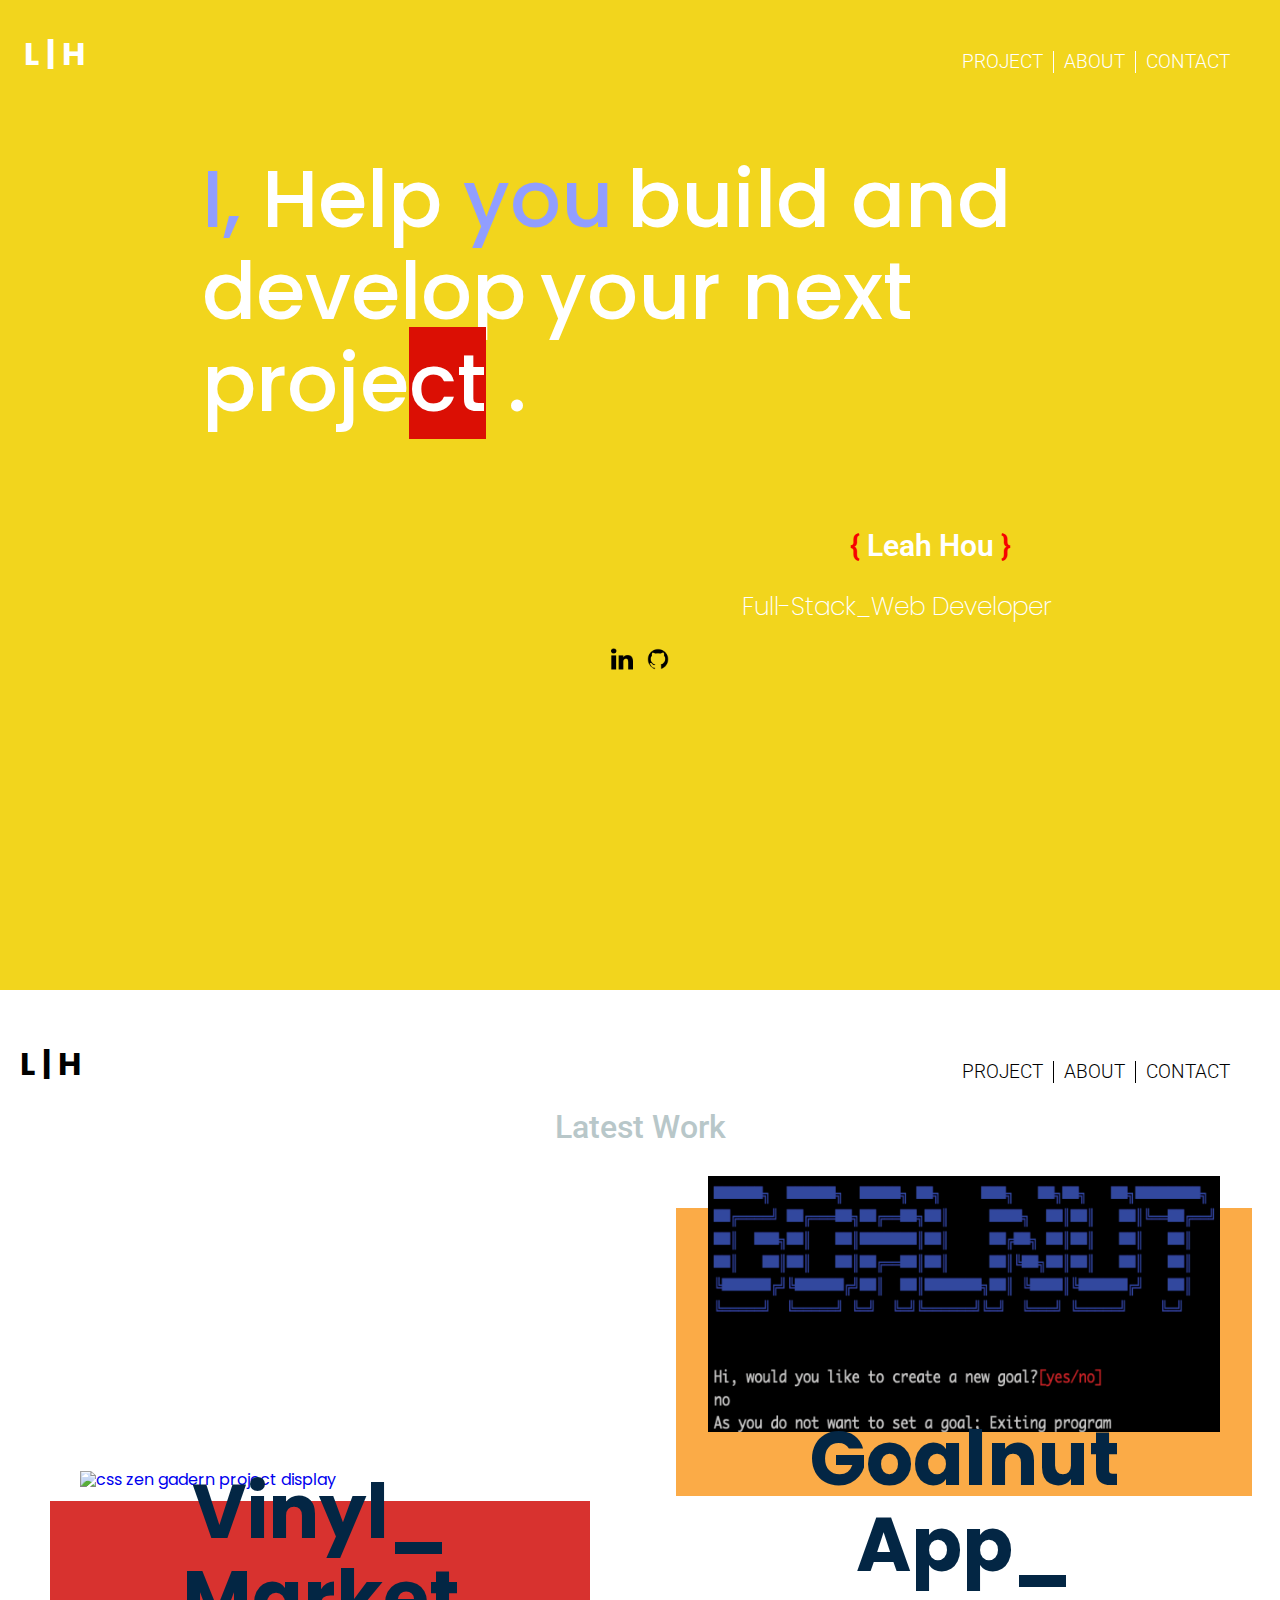
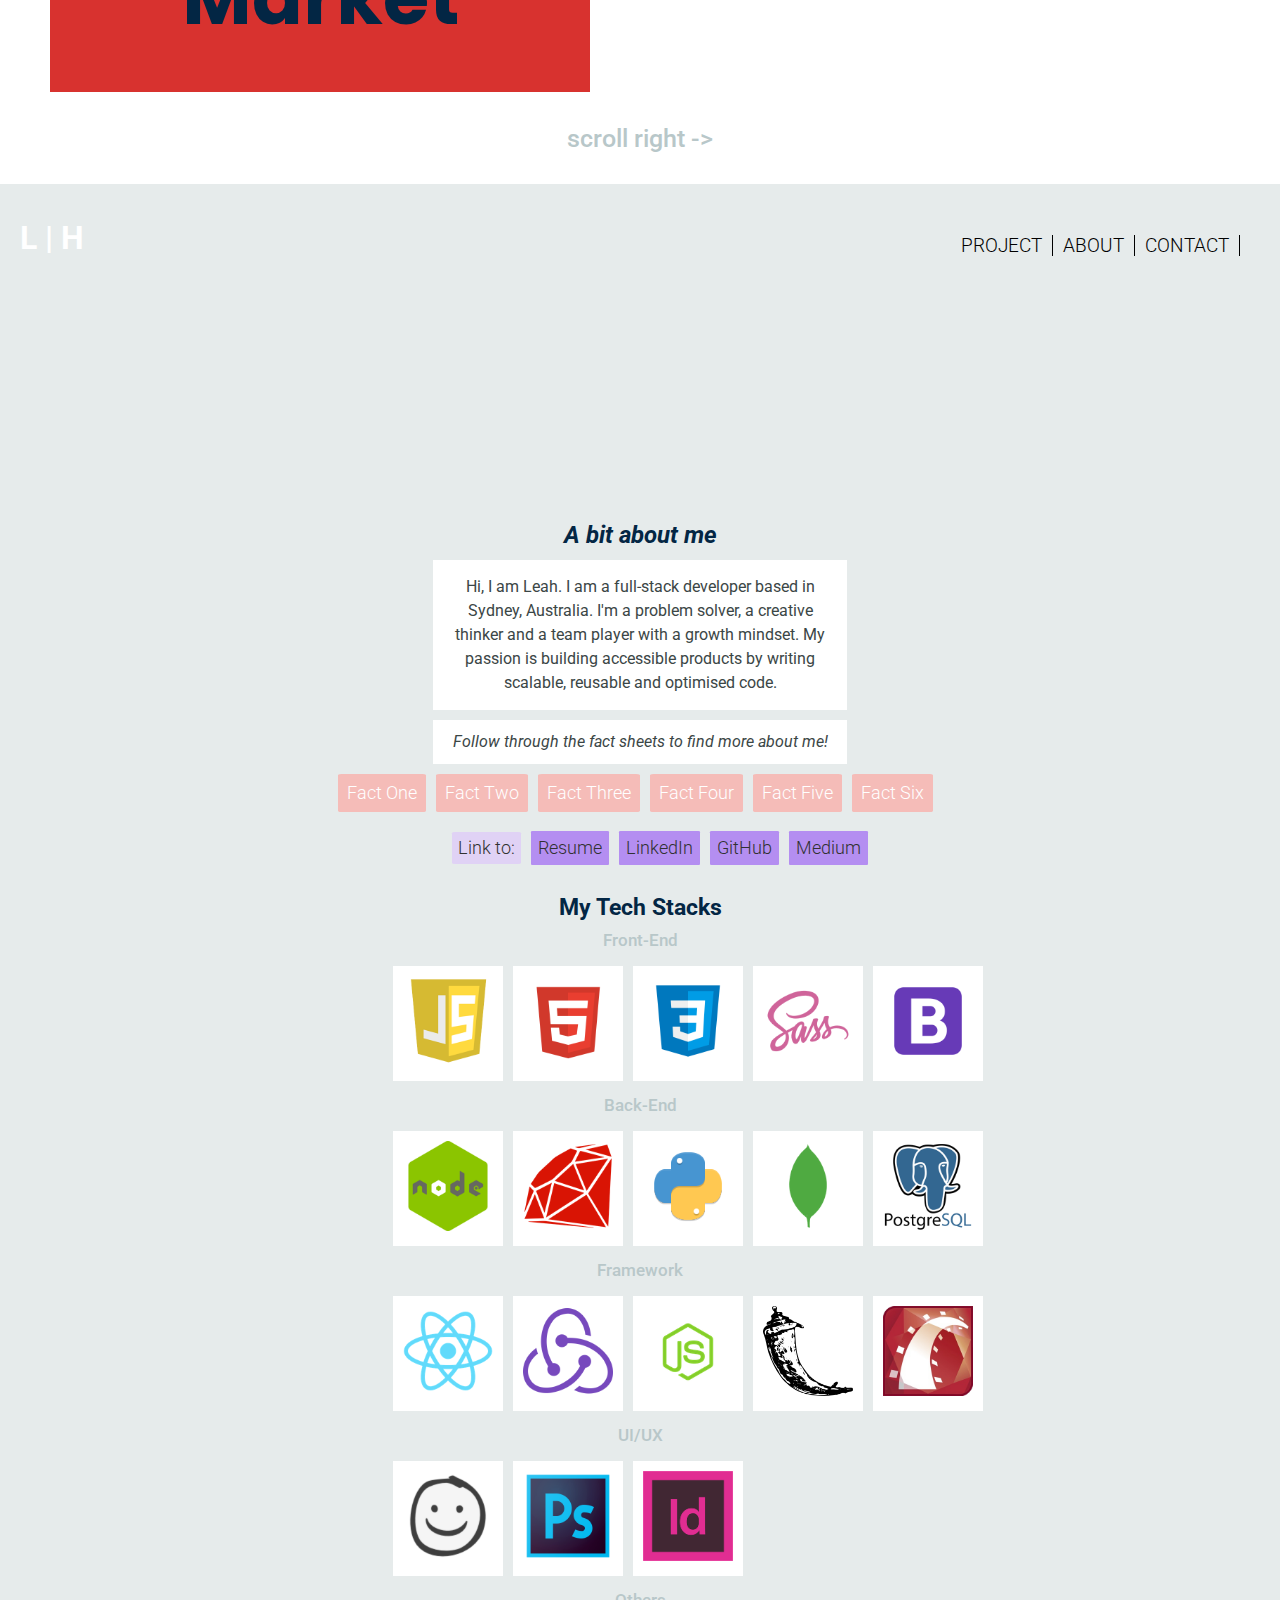
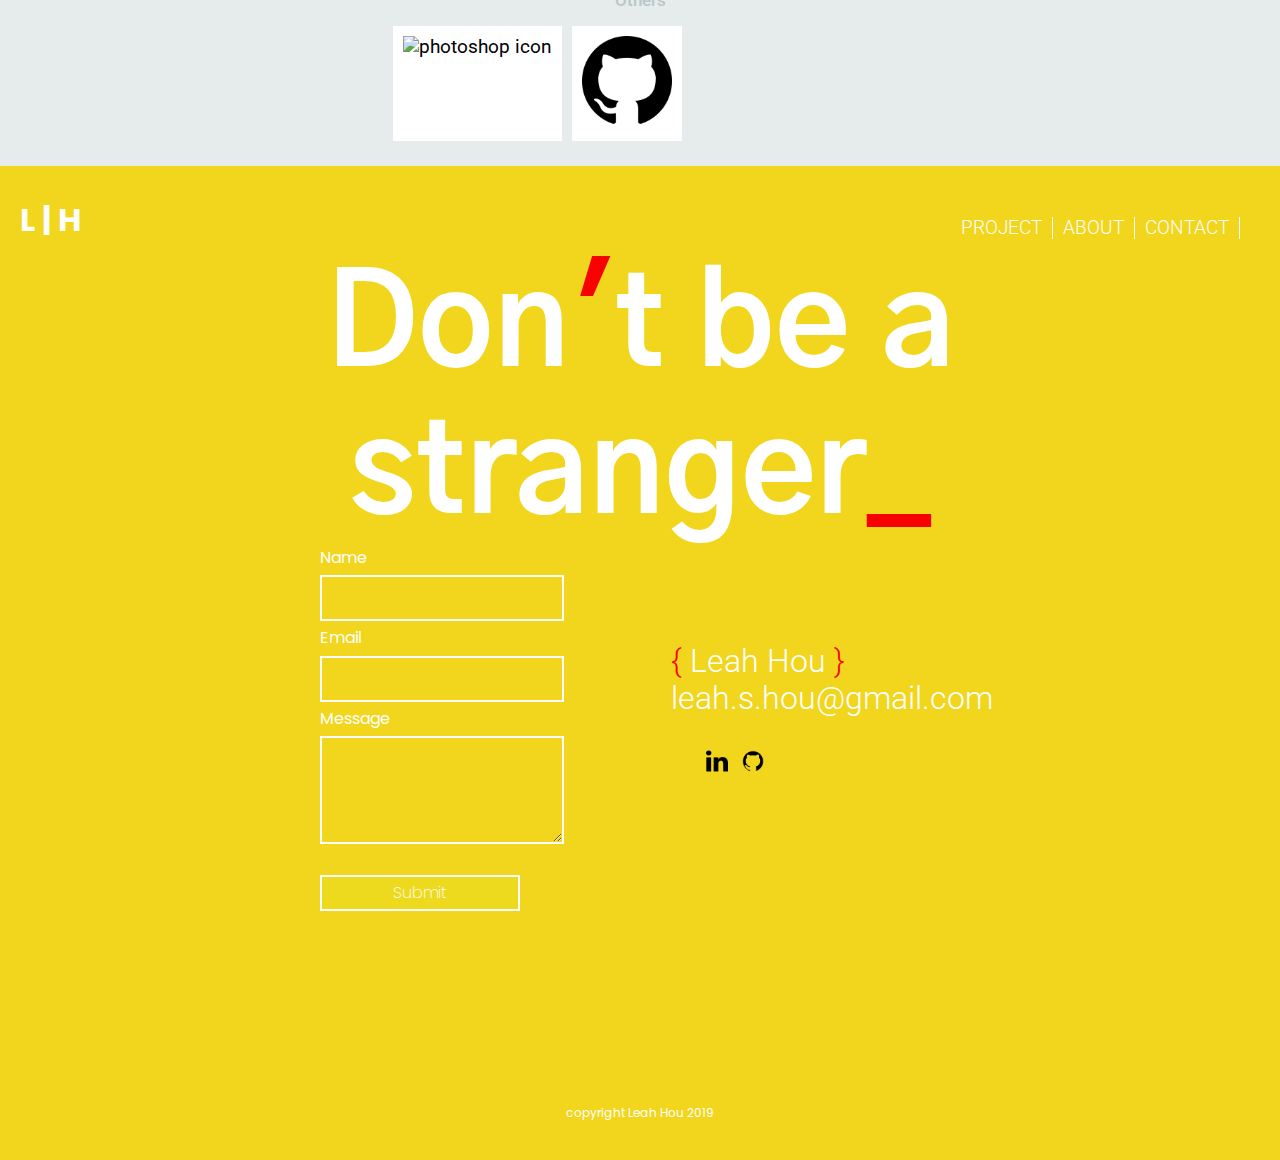
==== commit 7e13a2d0: "fixed homepage, scroll facts & grid system for skill icons" ====
--- a/index.html
+++ b/index.html
@@ -172,9 +172,9 @@
                         A bit about me
                     </h2>
                     <p>
-                        Hi, I am Leah.<br>
-                        I am a full-stack developer based in Sydney, Australia.<br>
-                        I'm a problem solver, a creative thinker and a team player with a growth mindset.<br>
+                        Hi, I am Leah.
+                        I am a full-stack developer based in Sydney, Australia.
+                        I'm a problem solver, a creative thinker and a team player with a growth mindset.
                         My passion is building accessible products by writing scalable, reusable and optimised code.
                     </p>
                     <p class="fact_me_title">Follow through the fact sheets to find more about me!</p>
@@ -192,7 +192,7 @@
                                 <a>Fact Two</a>
                                 <div class="dropdown">
                                     <div class="fact_one">
-                                        <p>I love tech industry as it allows me to leverage my logic thinking and my creative mindset at the same time.</p>
+                                        <p>I love tech industry because I love problem-sovling. What I love more is that I can leverage my logic thinking and my creative mindset while solving the problem.</p>
                                     </div>
                                 </div>
                             </li>
@@ -262,8 +262,8 @@
                 </div>
             </section>
             <section class="my_skills">
-                <div>My Tech Stacks</div>
-                <div>Front-End</div>
+                <div><h2>My Tech Stacks</h2></div>
+                <div><h3>Front-End</h3></div>
                 <div class="icon_line">
                     <div class="individual_skill">
                         <img src="images/javascript.png" alt="javascript icon"/>
@@ -281,7 +281,7 @@
                         <img src="images/bootstrap.png" alt="sass icon"/>
                     </div>
                 </div>
-                <div>Back-End</div>
+                <div><h3>Back-End</h3></div>
                 <div class="icon_line">
                     <div class="individual_skill">
                         <img src="images/node.png" alt="node icon"/>
@@ -299,7 +299,7 @@
                         <img src="images/postgresql.png" alt="ruby icon"/>  
                     </div>
                 </div>
-                <div>Frameworks</div>
+                <div><h3>Framework</h3></div>
                 <div class="icon_line">
                     <div class="individual_skill">
                         <img src="images/react.png" alt="ruby on rail icon"/>
@@ -317,7 +317,7 @@
                         <img src="images/rails.png" alt="ruby on rail icon"/>
                     </div>
                 </div>
-                <div>UI/UX</div>
+                <div><h3>UI/UX</h3></div>
                 <div class="icon_line">
                     <div class="individual_skill">
                         <img src="images/balsamiq.png" alt="ruby on rail icon"/>
@@ -329,7 +329,7 @@
                         <img src="images/InDesign.png" alt="photoshop icon"/>
                     </div>
                 </div>
-                <div>Others</div>
+                <div><h3>Others</h3></div>
                 <div class="icon_line">
                     <div class="individual_skill">
                         <img src="images/trello.png" alt="photoshop icon"/>
--- a/main.css
+++ b/main.css
@@ -492,7 +492,7 @@
 }
 
 .fact_one {
-  min-width: 500px;
+  min-width: 600px;
   display: flex;
   justify-content: center;
   align-items: center;
@@ -568,14 +568,15 @@
 }
 
 .my_skills {
-  margin: 10px auto;
+  margin: auto;
   text-align: center;
   font-size: 120%;
+  padding: 10px;
 }
 .my_skills .individual_skill {
   padding: 10px;
   margin: 5px;
-  background-color: whitesmoke;
+  background-color: white;
 }
 .my_skills img {
   width: 90px;
@@ -586,6 +587,14 @@
   display: flex;
   text-align: center;
   width: 40%;
+}
+.my_skills h2 {
+  font-size: 120%;
+  margin-bottom: 10px;
+}
+.my_skills h3 {
+  font-size: 90%;
+  margin-bottom: 8px;
 }
 
 .contact_me {
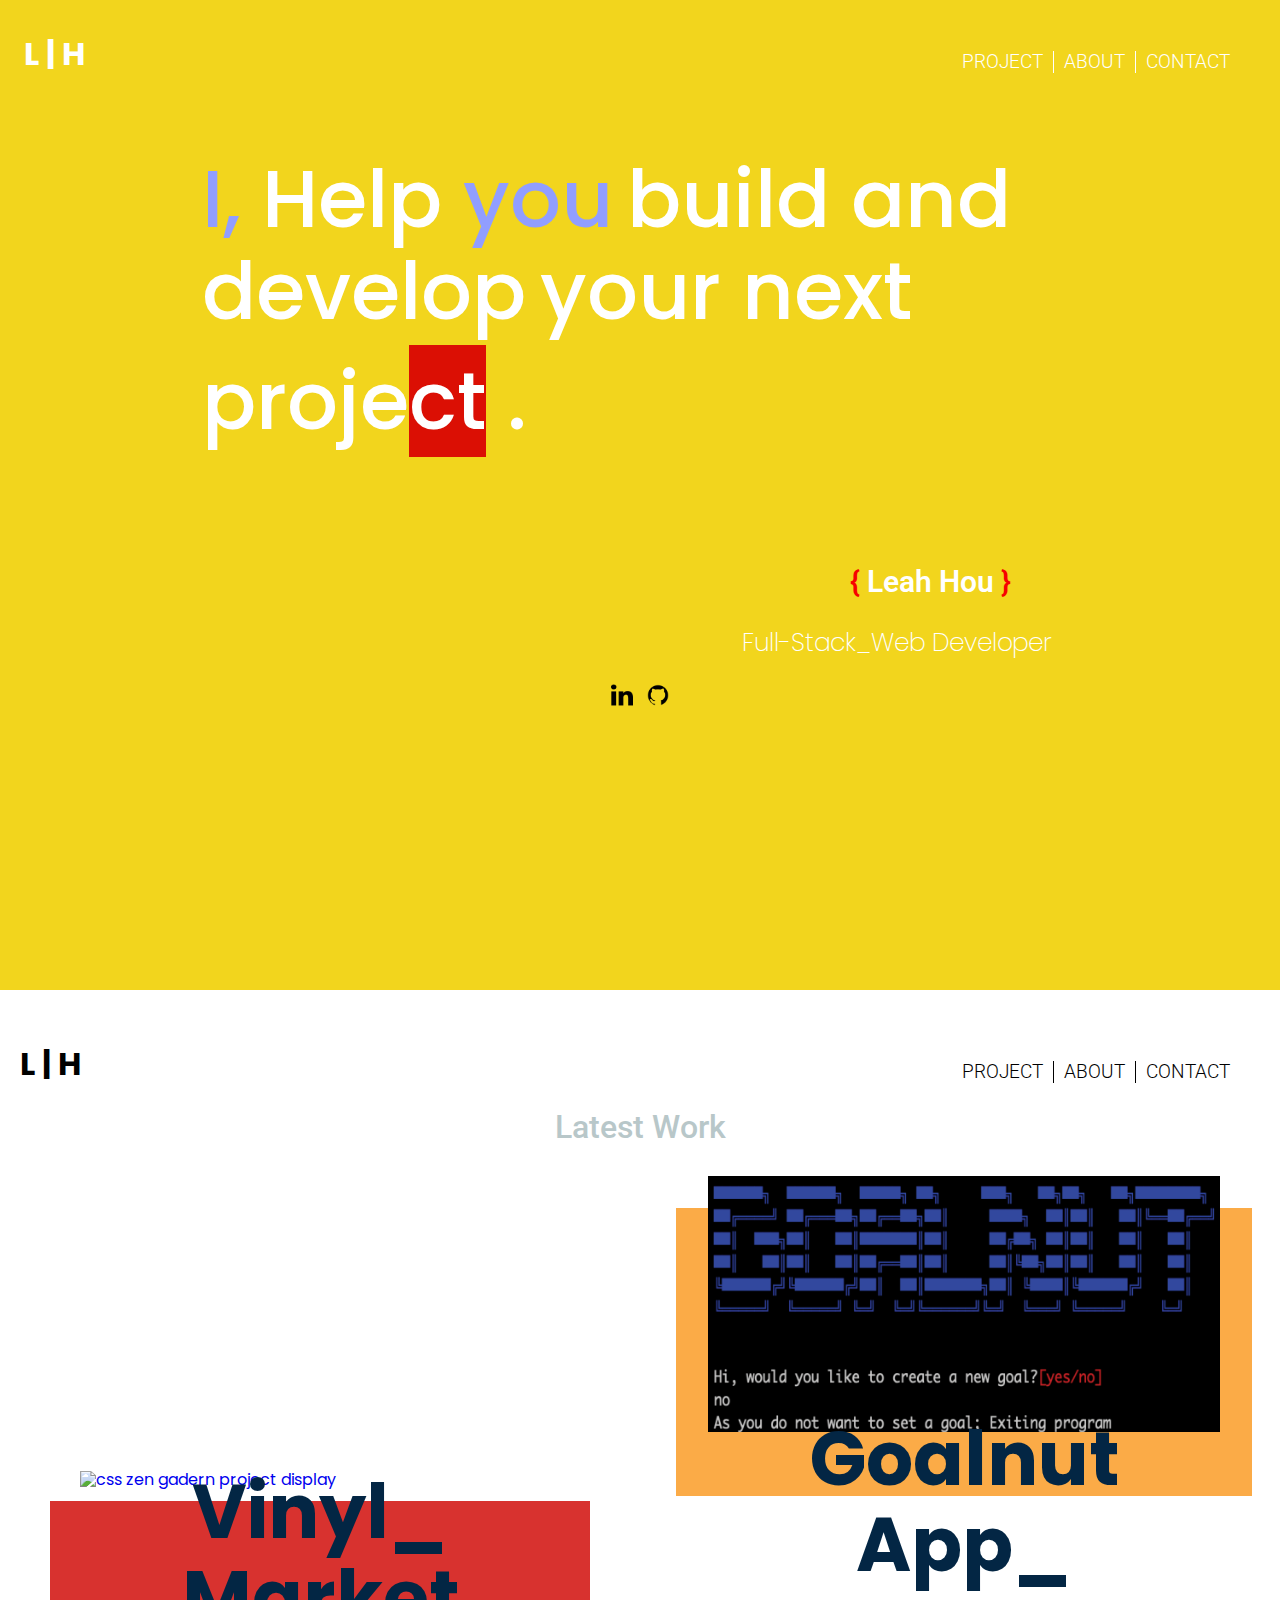
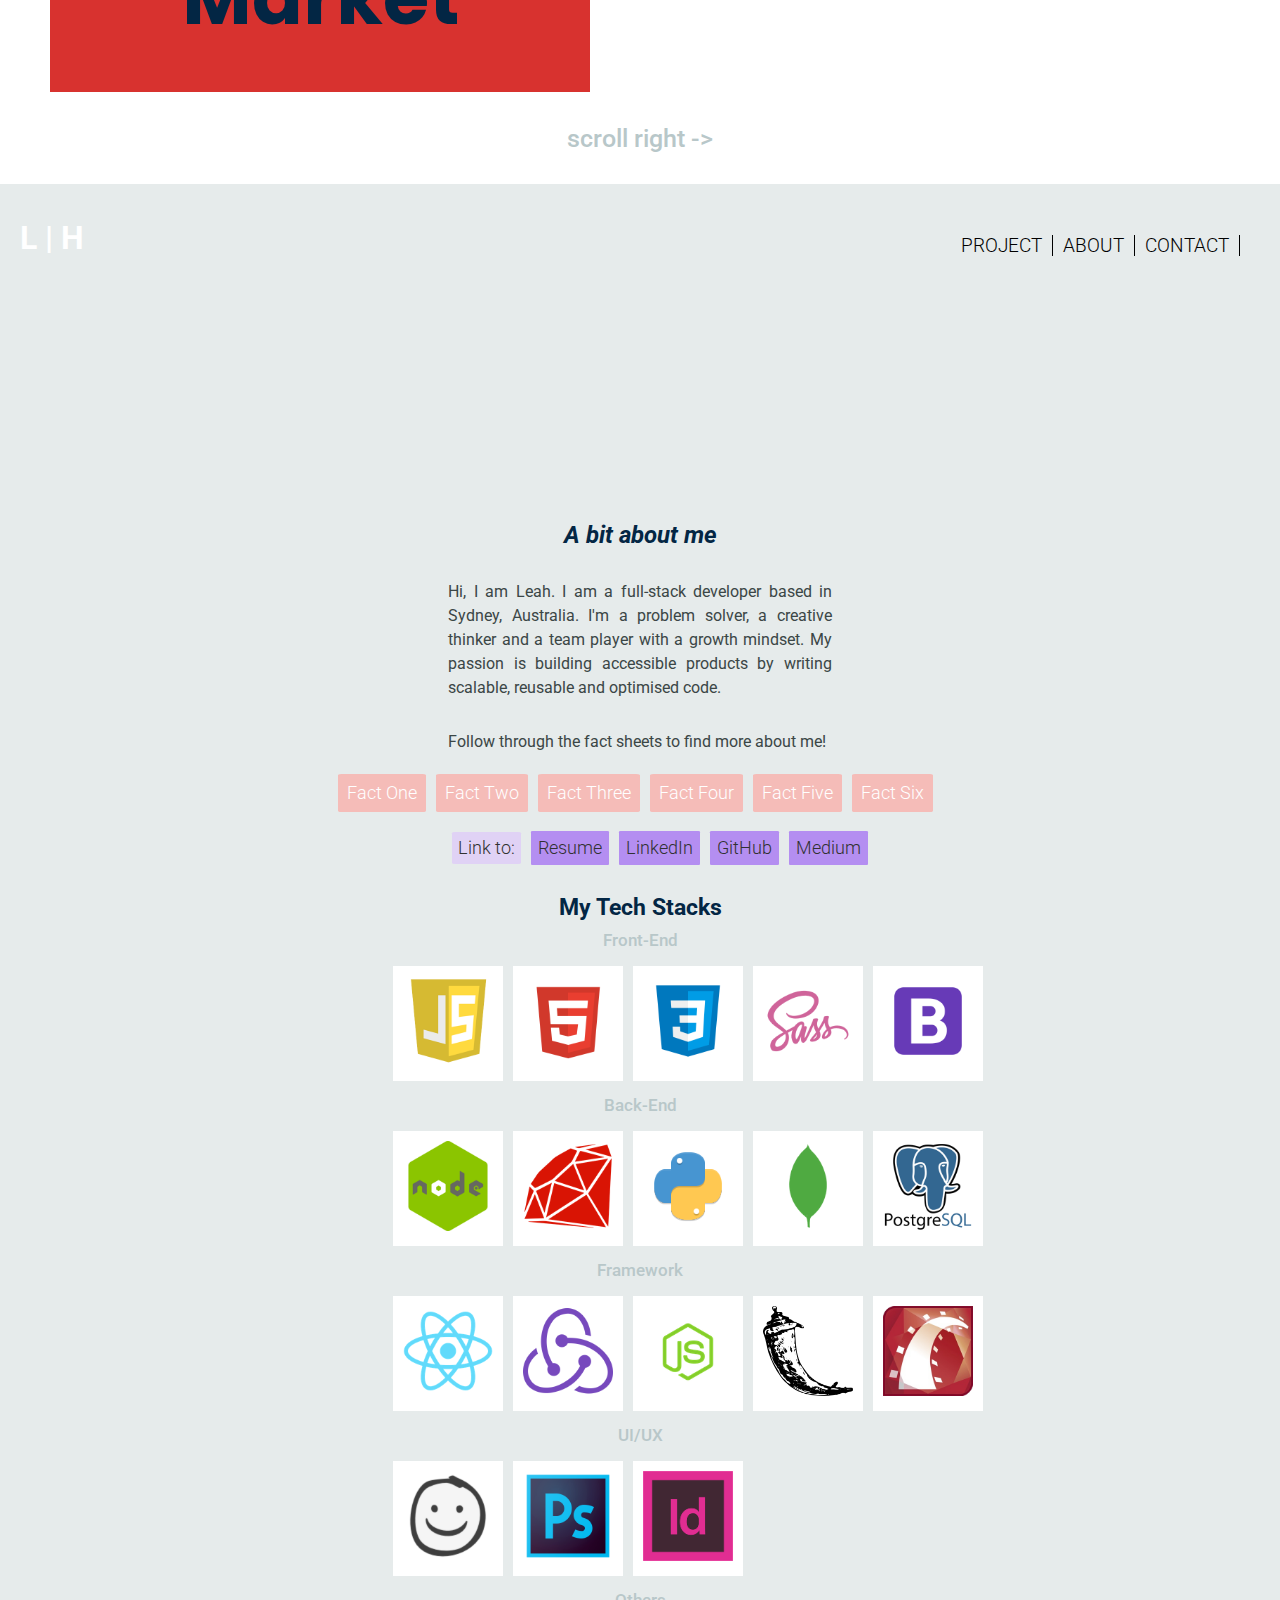
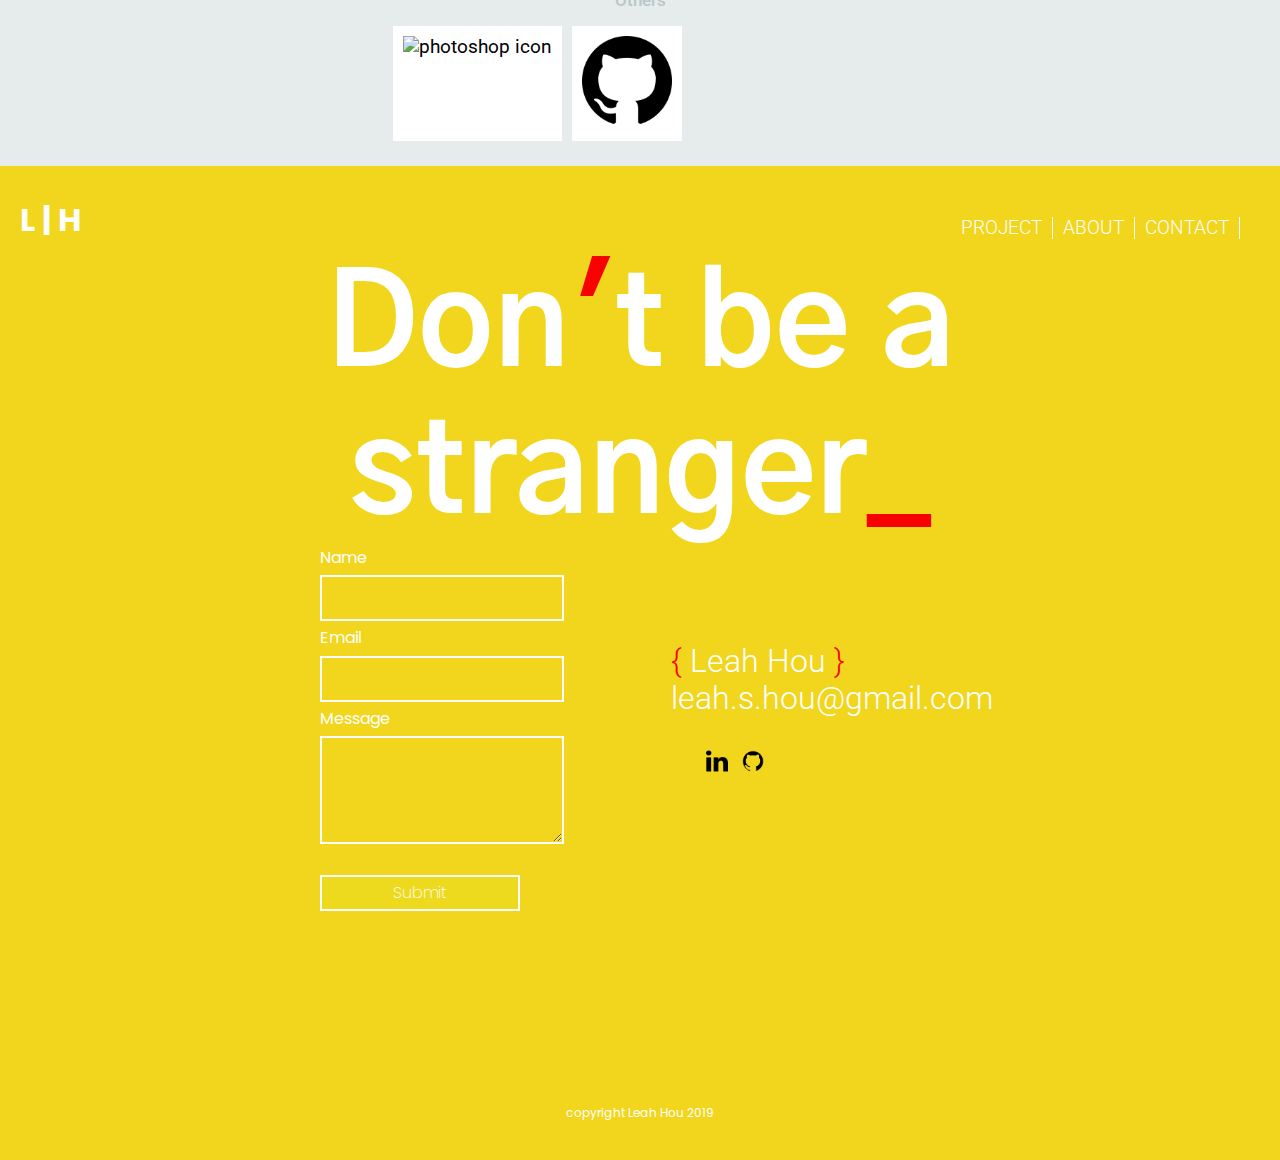
==== commit e095cfe2: "fix facts about me background color" ====
--- a/index.html
+++ b/index.html
@@ -171,7 +171,7 @@
                     <h2 class="my_background_title">
                         A bit about me
                     </h2>
-                    <p>
+                    <p class="fact_me_title">
                         Hi, I am Leah.
                         I am a full-stack developer based in Sydney, Australia.
                         I'm a problem solver, a creative thinker and a team player with a growth mindset.
--- a/main.css
+++ b/main.css
@@ -170,6 +170,9 @@
 }
 .slogan .slogan_red_bg {
   background-color: #db0f04;
+  margin-top: 0;
+  padding-top: 0;
+  line-height: 1.6;
 }
 
 .slogan h2 {
@@ -522,11 +525,10 @@
   color: #3b4646;
   font-weight: 400;
   line-height: 1.5;
+  text-align: justify;
 }
 .my_background .fact_me_title {
   background-color: #E6EBEB;
-  background-color: white;
-  font-style: italic;
   margin-top: 10px;
   padding-top: 10px;
   padding-bottom: 10px;
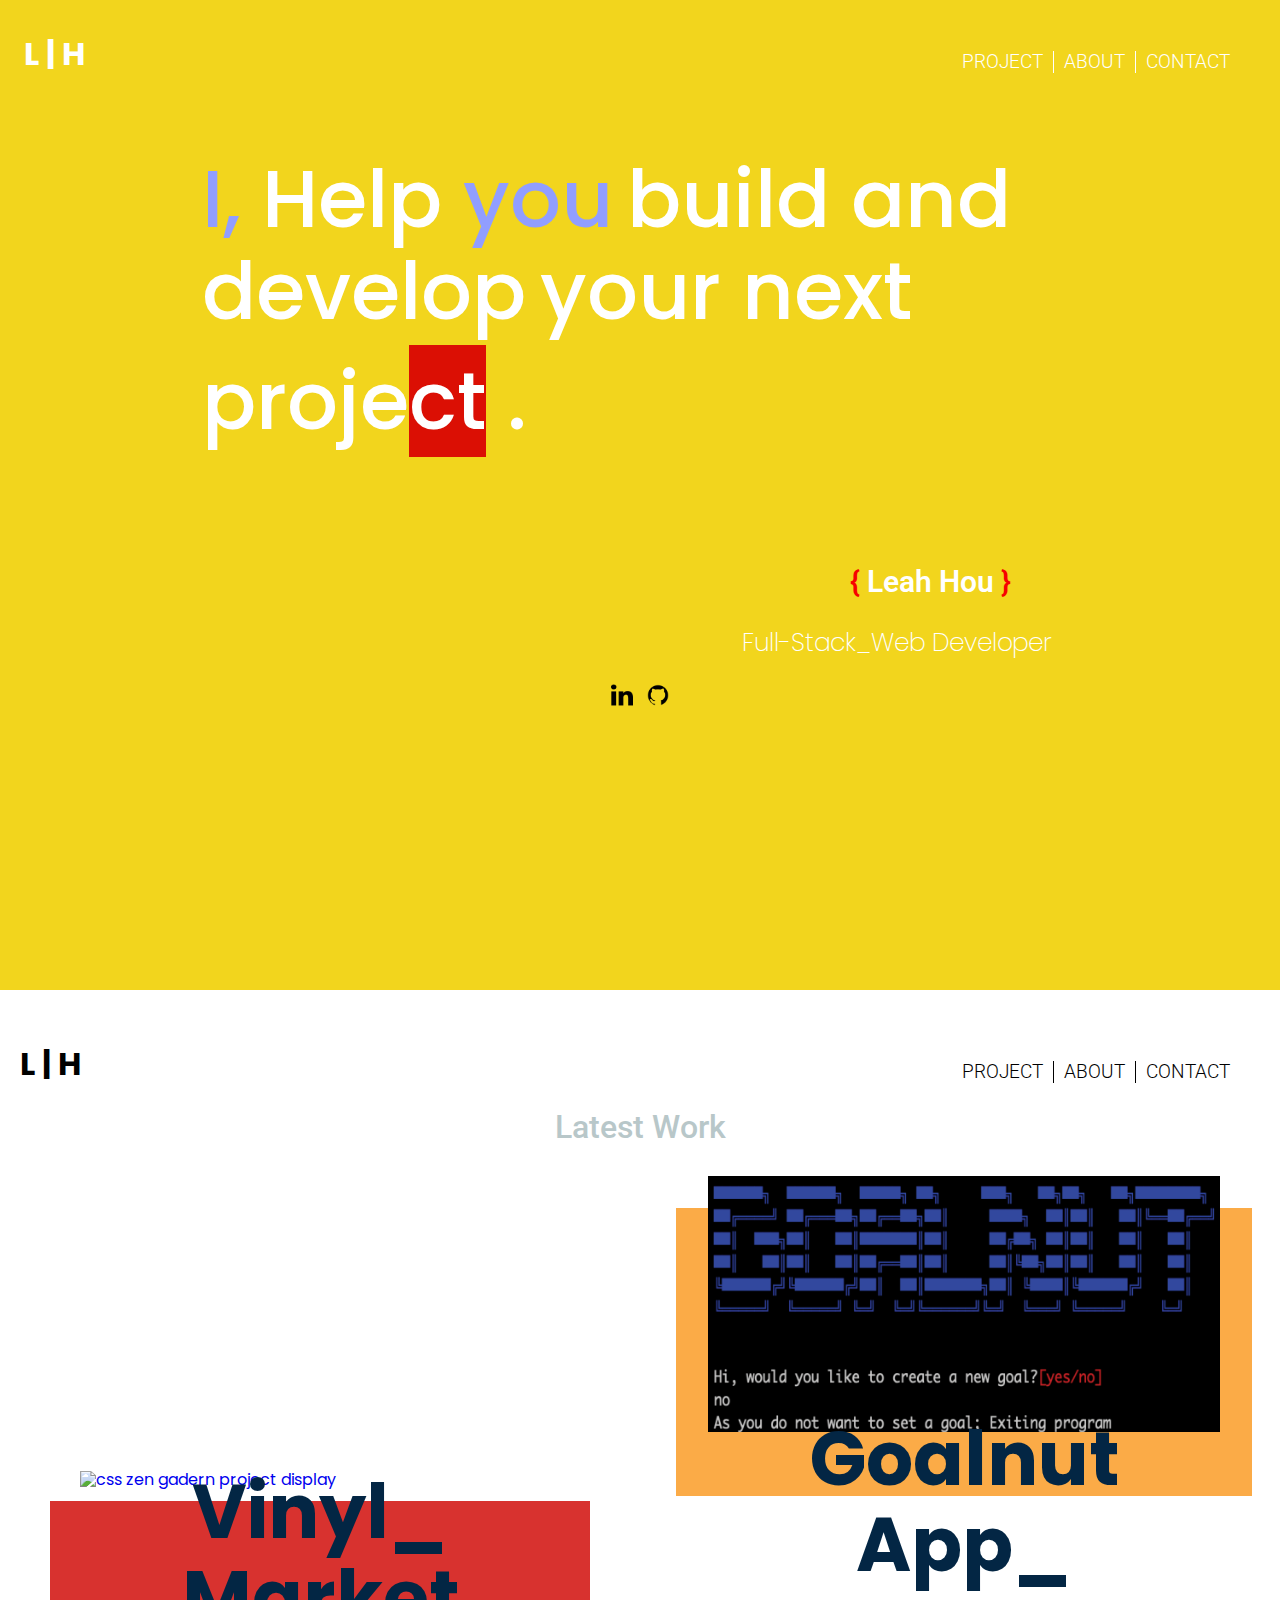
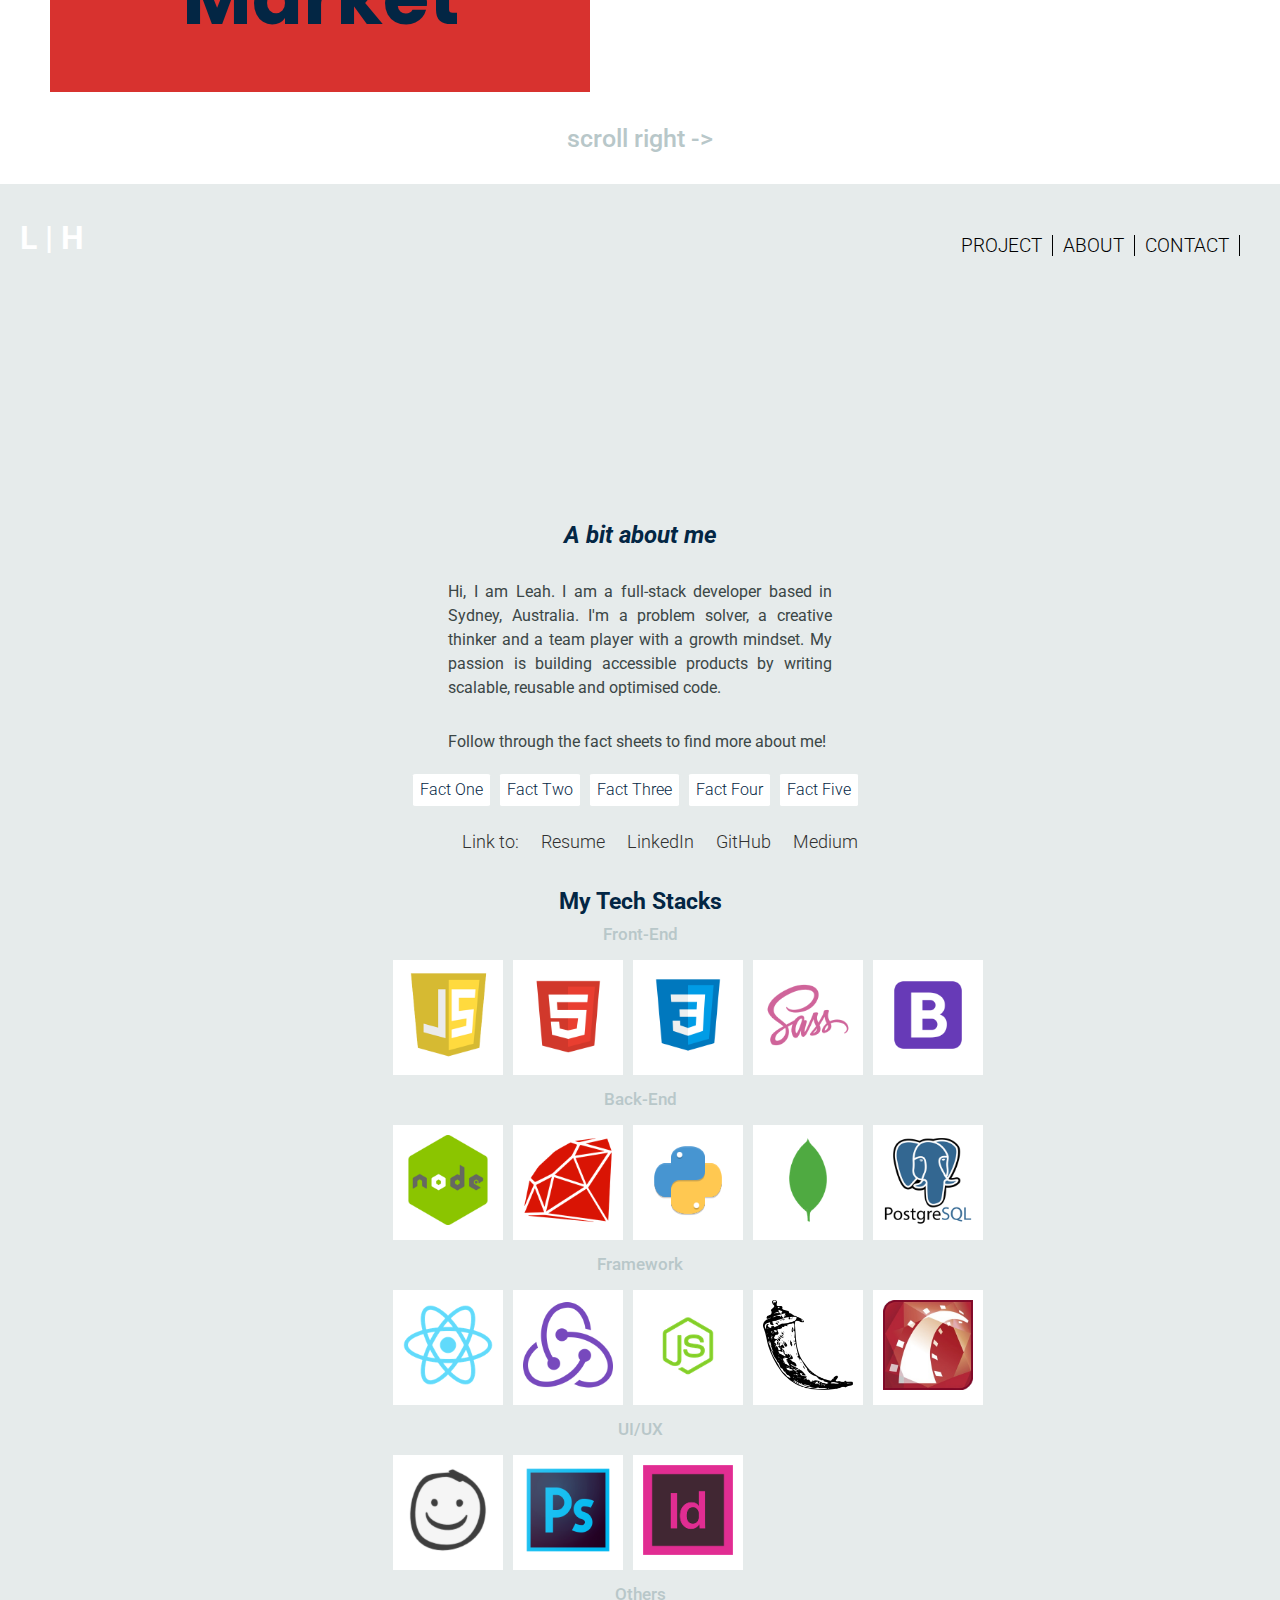
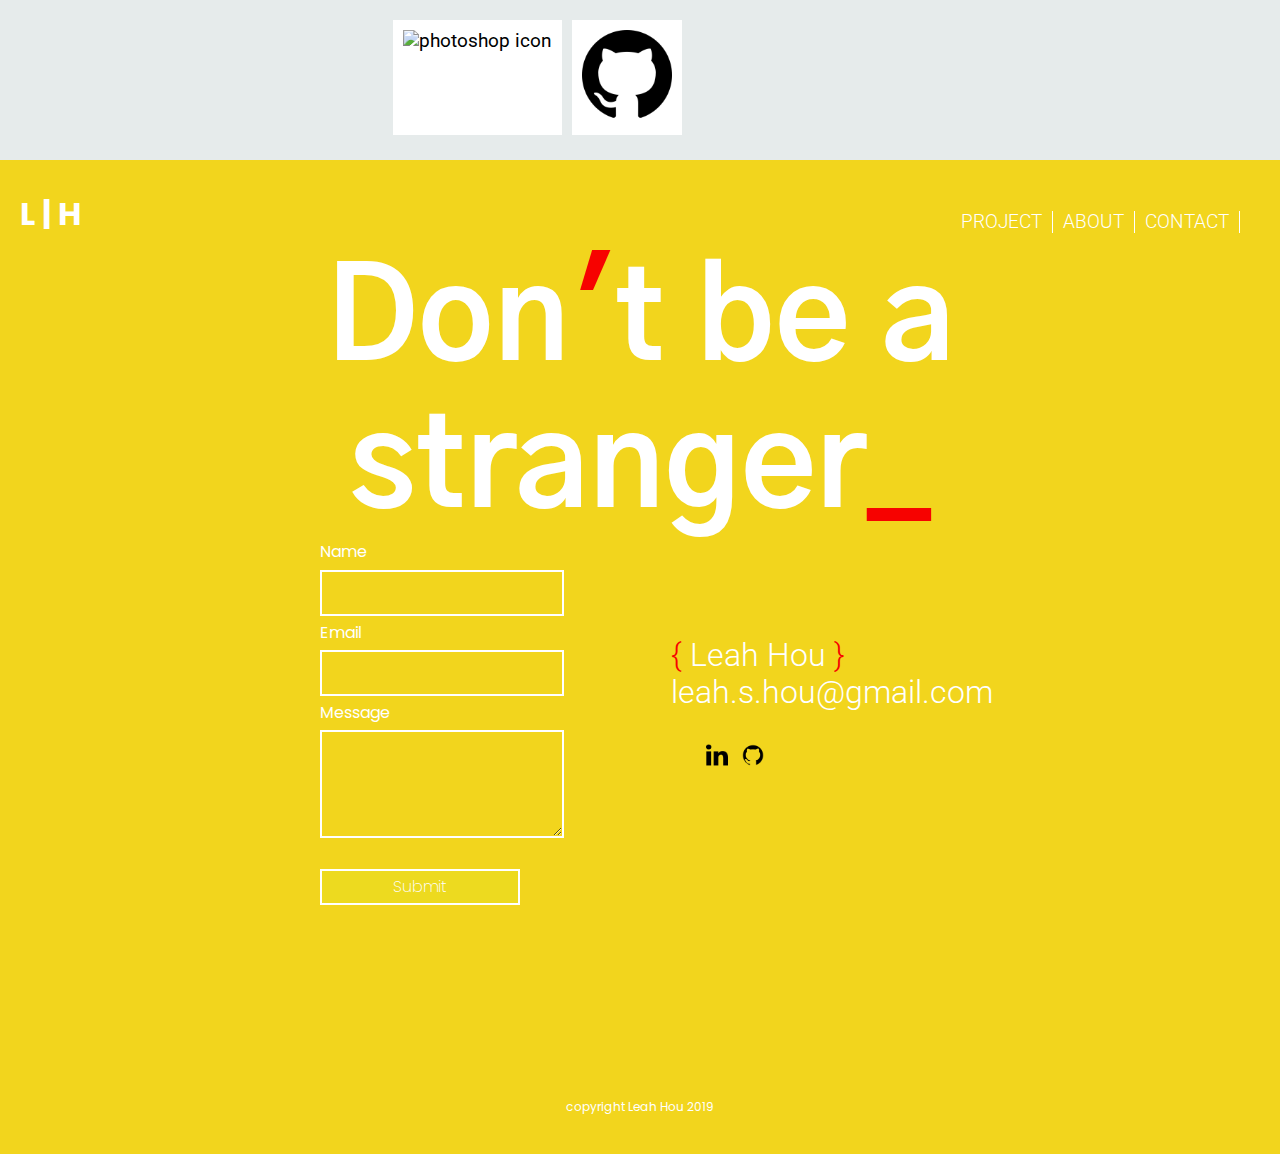
==== commit d6ae9f1a: "about me page redesigned" ====
--- a/index.html
+++ b/index.html
@@ -216,14 +216,6 @@
                                 <a>Fact Five</a>
                                 <div class="dropdown">
                                     <div class="fact_one">
-                                        <p>I was born in China and lived Australia for more than 10 years</p>
-                                    </div>
-                                </div>
-                            </li>
-                            <li>
-                                <a>Fact Six</a>
-                                <div class="dropdown">
-                                    <div class="fact_one">
                                         <p>An adventure seeker, I'm an extrovert introvert who is just as comfortable with a good chat as well as a good book</p>
                                     </div>
                                 </div>
--- a/main.css
+++ b/main.css
@@ -459,15 +459,18 @@
   justify-content: center;
 }
 .top ul li {
-  padding: 8px;
-  background-color: #f5bcb8;
-  border: solid 0.5px #f5bcb8;
+  padding: 7px;
+  background-color: white;
   position: relative;
+  border: solid 0px;
   border-radius: 4%;
 }
 .top ul li a {
-  color: white;
-  font-size: 110%;
+  color: #032644;
+  font-size: 100%;
+}
+.top ul li:hover {
+  border: solid 0.5px #fce839;
 }
 
 .dropdown {
@@ -550,22 +553,20 @@
   font-weight: 300;
   padding: 6px;
   margin: 5px;
-  background-color: #b48ef1;
-  border: solid 0.5px #b48ef1;
   border-radius: 4%;
 }
 .resume_links ul li a:hover {
   transform: translate(-1px, -1px);
-  background-color: #e5e5ec;
+  border-bottom: solid 1.3px rgba(158, 158, 170, 0.89);
   color: #7a7a7a;
 }
 .resume_links ul .link_title {
   border: none;
-  background-color: #e0d2f5;
+  background-color: #E6EBEB;
 }
 .resume_links ul .link_title:hover {
   color: #313131;
-  background-color: #E6EBEB;
+  border-bottom: solid 0px rgba(158, 158, 170, 0.89);
   transform: none;
 }
 
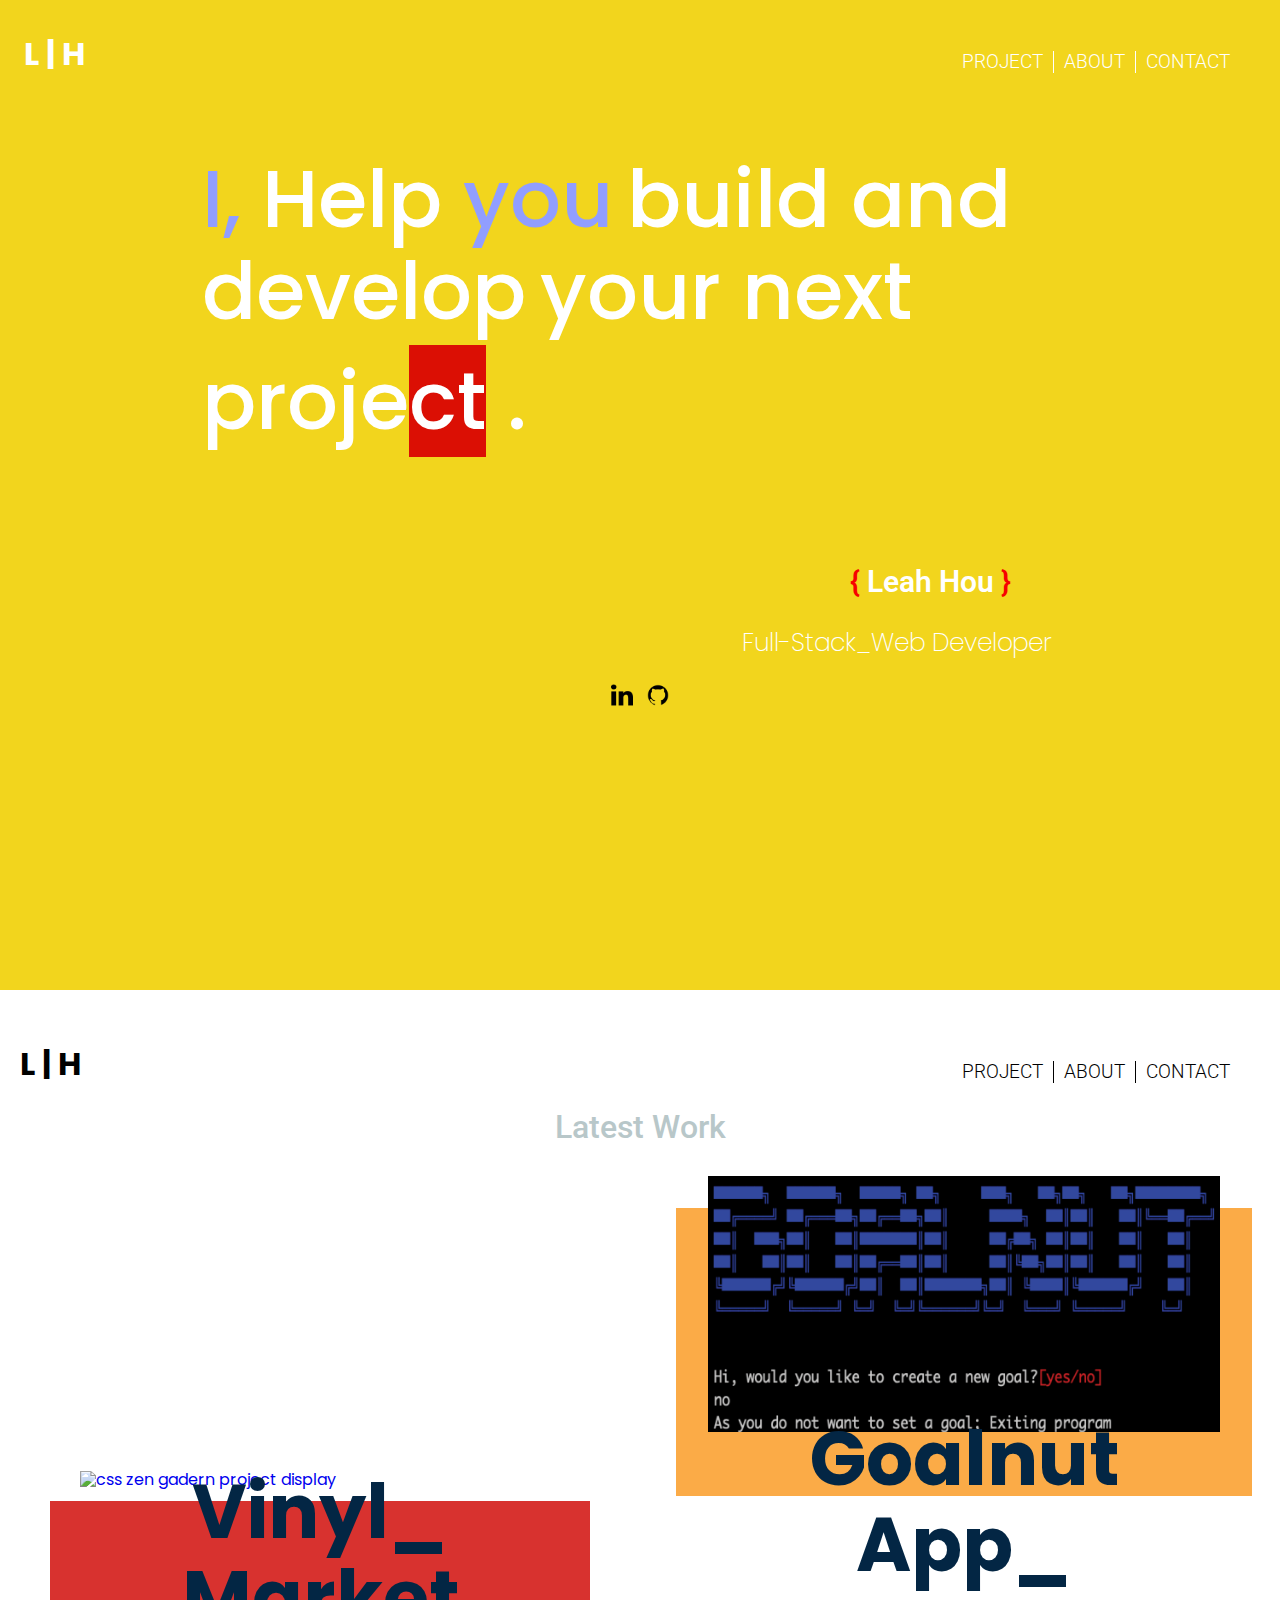
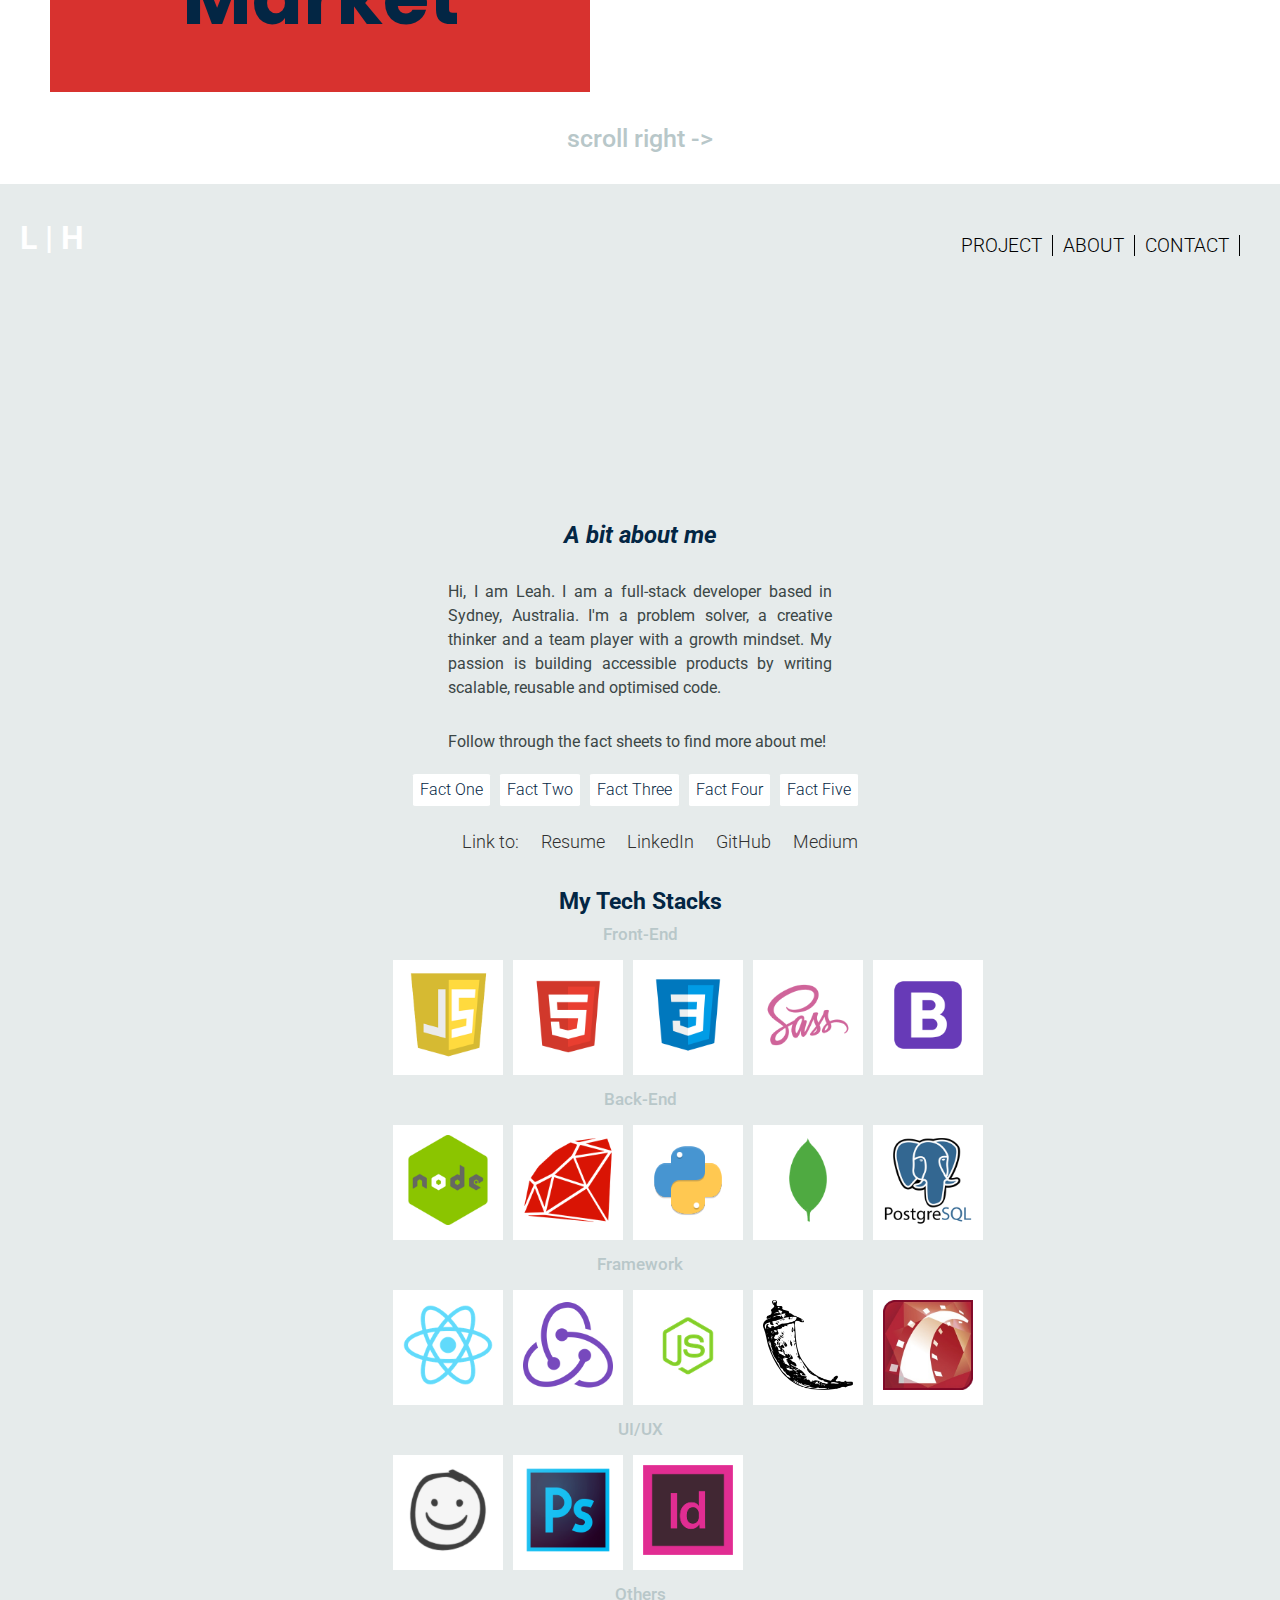
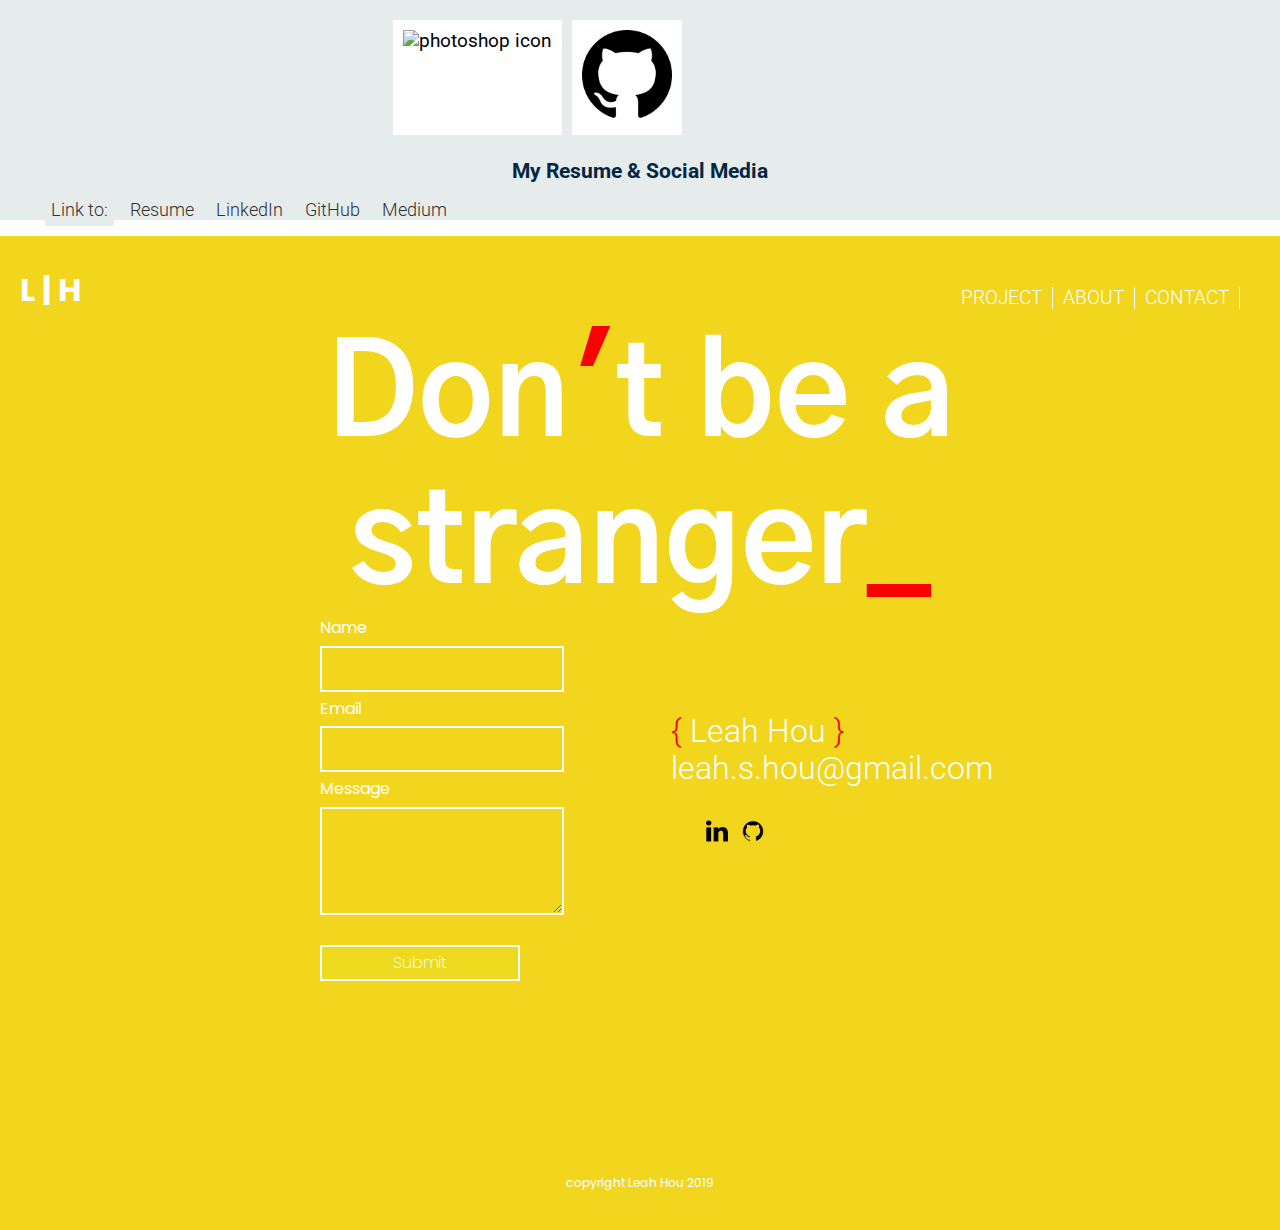
==== commit 4c5e8690: "reconstruct resume section" ====
--- a/index.html
+++ b/index.html
@@ -331,6 +331,36 @@
                     </div>
                 </div>
             </section>
+            <section class="resume_links">
+                <h2>My Resume & Social Media</h2>
+                <ul>
+                    <li> 
+                            <a class= "link_title">
+                                Link to:
+                            </a>
+                    </li>
+                    <li>
+                        <a href="images/Leah_Hou_Resume.pdf" target="_blank">
+                            Resume
+                        </a>
+                    </li>
+                    <li >
+                        <a href="https://www.linkedin.com/in/leah-hou-9404675a/" target="_blank">
+                            LinkedIn
+                        </a>
+                    </li>
+                    <li>
+                        <a href="https://github.com/leahhou" target="_blank">
+                            GitHub  
+                        </a>
+                    </li>
+                    <li>
+                        <a href="https://medium.com/@leahhou" target="_blank">
+                            Medium
+                        </a>
+                    </li>
+                </ul>
+            </section>
         </div> 
         <div class="contact_me">
             <a name="contact_me"></a>
--- a/main.css
+++ b/main.css
@@ -542,6 +542,10 @@
   margin: auto;
 }
 
+.resume_links h2 {
+  font-size: 130%;
+  margin-bottom: 10px;
+}
 .resume_links ul {
   display: flex;
 }
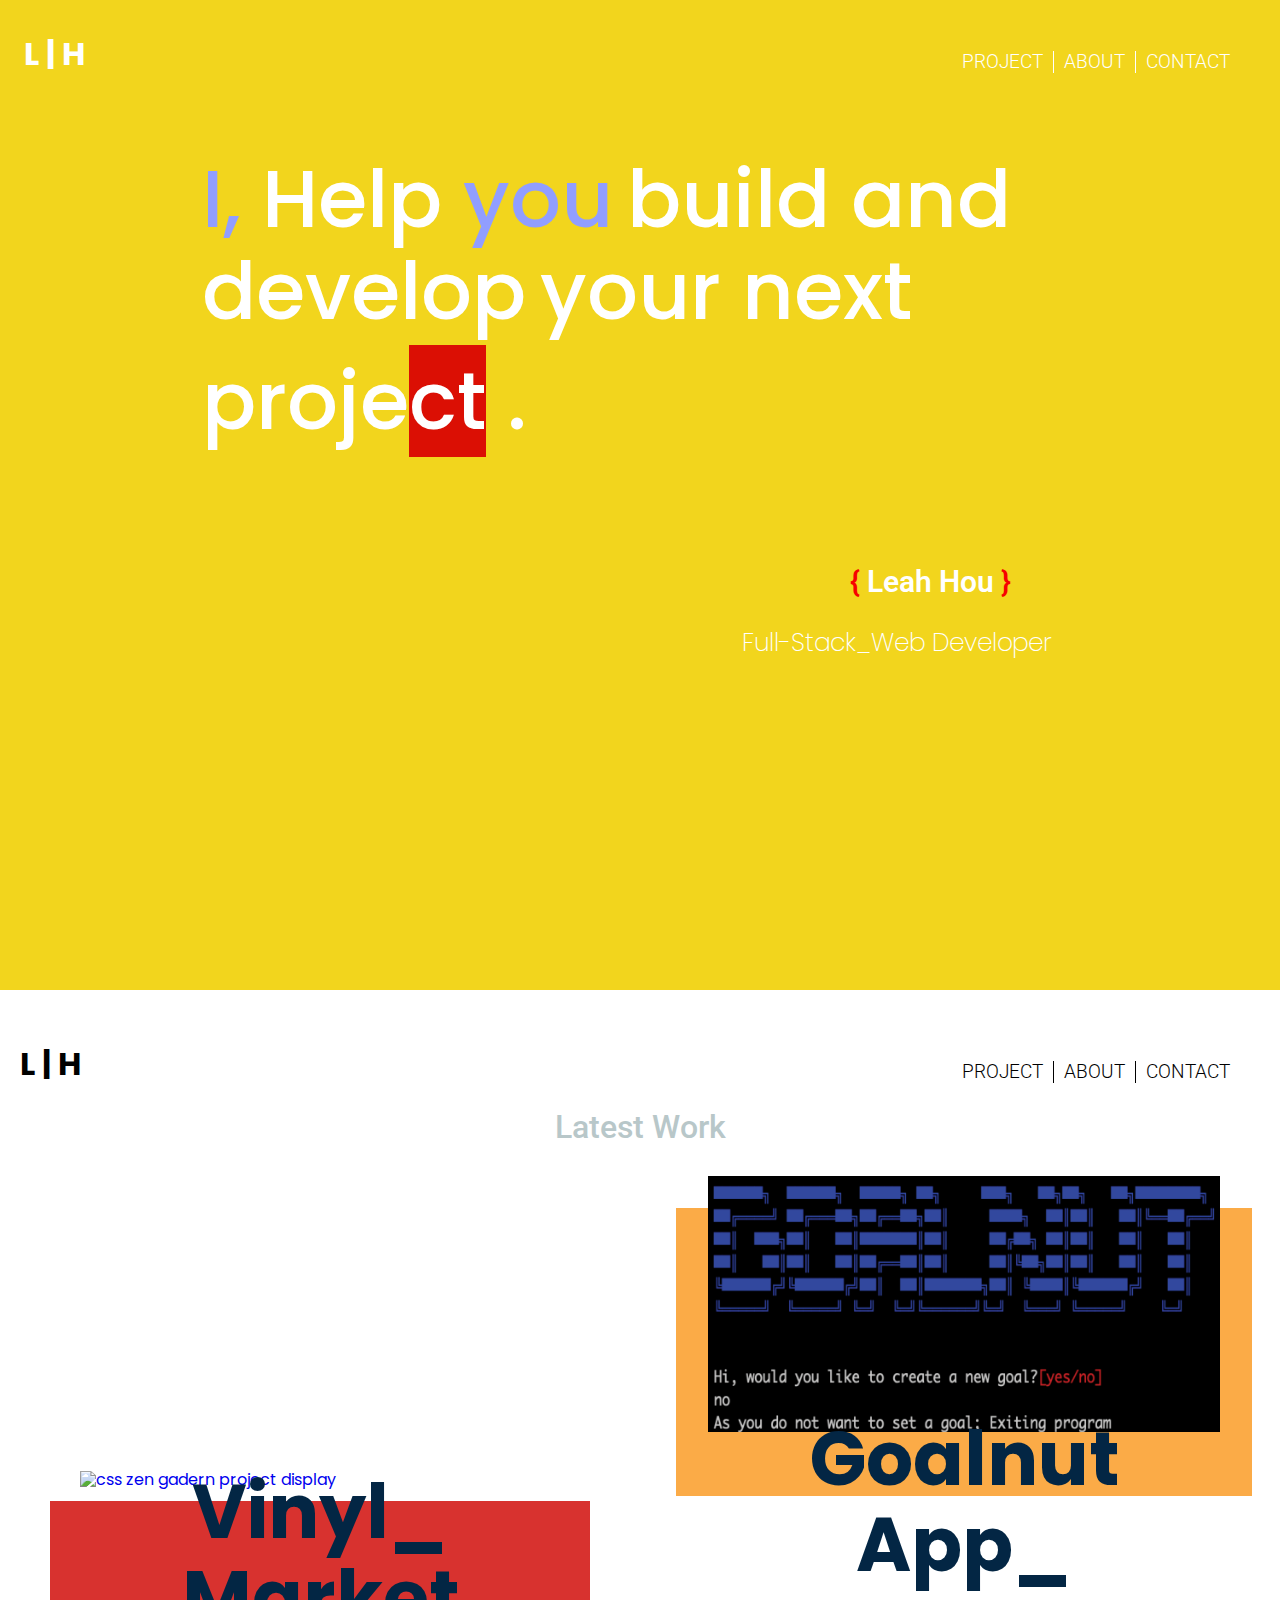
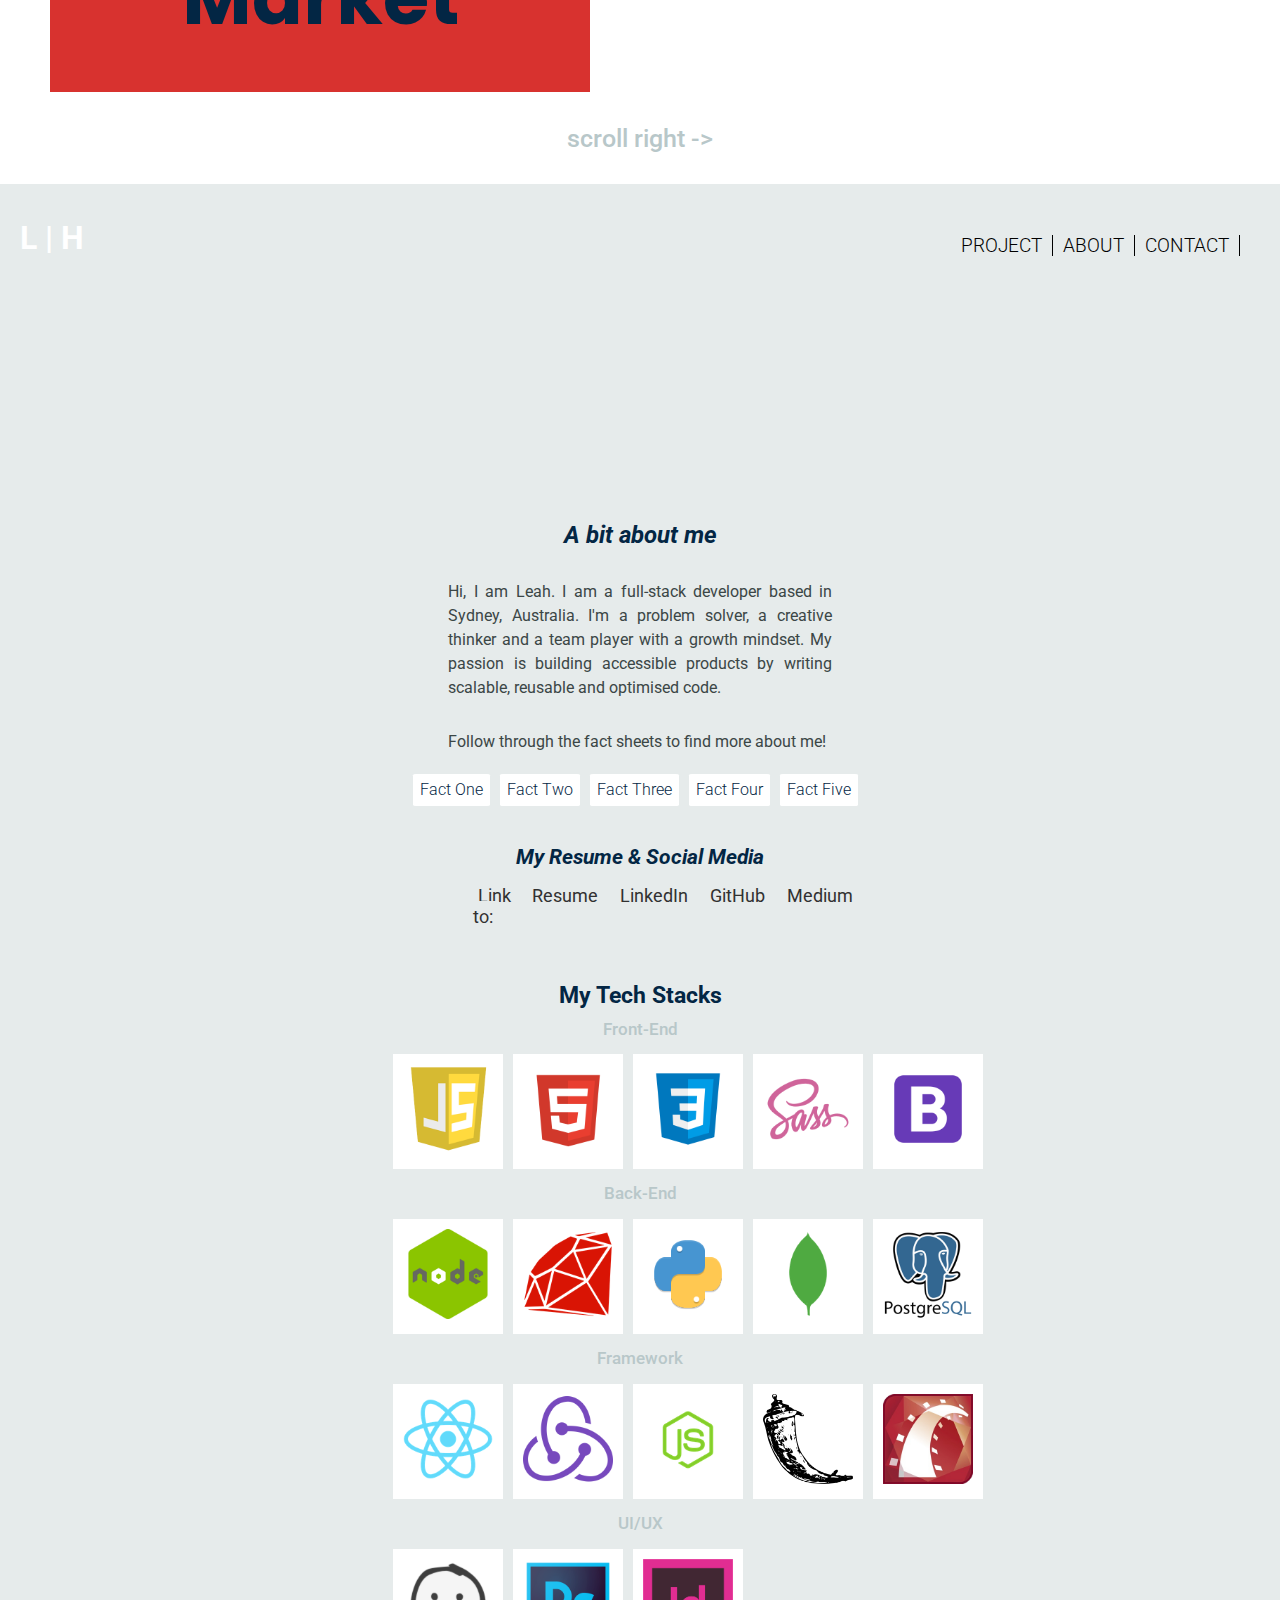
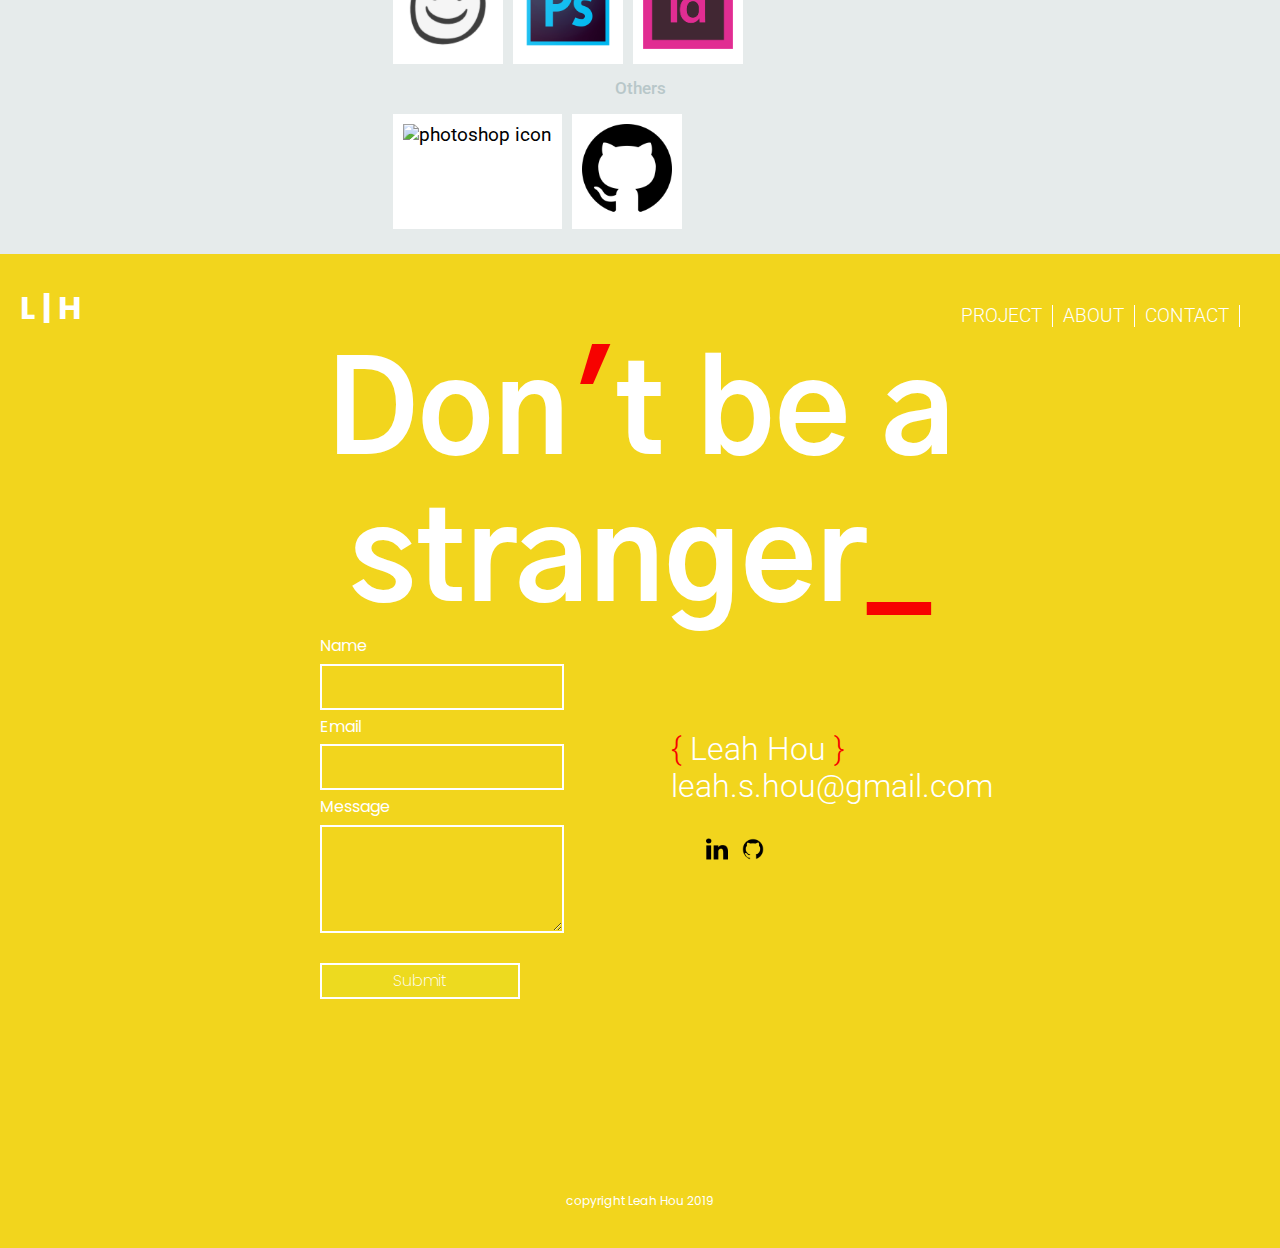
==== commit b32e9049: "relocate resume section" ====
--- a/index.html
+++ b/index.html
@@ -53,14 +53,14 @@
                     </p>
                 </p>
             </section>
-            <section class="social_media_link">
+            <!-- <section class="social_media_link">
                 <a href="https://www.linkedin.com/in/leah-hou-9404675a/" target="_blank">
                     <img id="linkedIn" src="images/linkedIn_icon.png" alt="linkedIn icon"/>
                 </a>
                 <a href="https://github.com/leahhou" target="_blank">
                     <img id="github" src="images/github_icon.png" alt="github icon"/>
                 </a>
-            </section>
+            </section> -->
         </div>
         <div class="project_summary">
             <a name="project_summary"></a>
@@ -223,6 +223,7 @@
                         </ul>
                     </nav>   
                     <div class="resume_links">
+                        <div><h2 class="resume_title">My Resume & Social Media</h2></div>
                         <ul>
                             <li> 
                                     <a class= "link_title">
@@ -330,36 +331,6 @@
                         <img src="images/github.png" alt="photoshop icon"/>
                     </div>
                 </div>
-            </section>
-            <section class="resume_links">
-                <h2>My Resume & Social Media</h2>
-                <ul>
-                    <li> 
-                            <a class= "link_title">
-                                Link to:
-                            </a>
-                    </li>
-                    <li>
-                        <a href="images/Leah_Hou_Resume.pdf" target="_blank">
-                            Resume
-                        </a>
-                    </li>
-                    <li >
-                        <a href="https://www.linkedin.com/in/leah-hou-9404675a/" target="_blank">
-                            LinkedIn
-                        </a>
-                    </li>
-                    <li>
-                        <a href="https://github.com/leahhou" target="_blank">
-                            GitHub  
-                        </a>
-                    </li>
-                    <li>
-                        <a href="https://medium.com/@leahhou" target="_blank">
-                            Medium
-                        </a>
-                    </li>
-                </ul>
             </section>
         </div> 
         <div class="contact_me">
--- a/main.css
+++ b/main.css
@@ -542,7 +542,11 @@
   margin: auto;
 }
 
-.resume_links h2 {
+.resume_links {
+  padding-bottom: 20px;
+  width: 35%;
+}
+.resume_links .resume_title {
   font-size: 130%;
   margin-bottom: 10px;
 }
@@ -554,7 +558,7 @@
   text-decoration: none;
   color: #313131;
   font-size: 110%;
-  font-weight: 300;
+  font-weight: 400;
   padding: 6px;
   margin: 5px;
   border-radius: 4%;
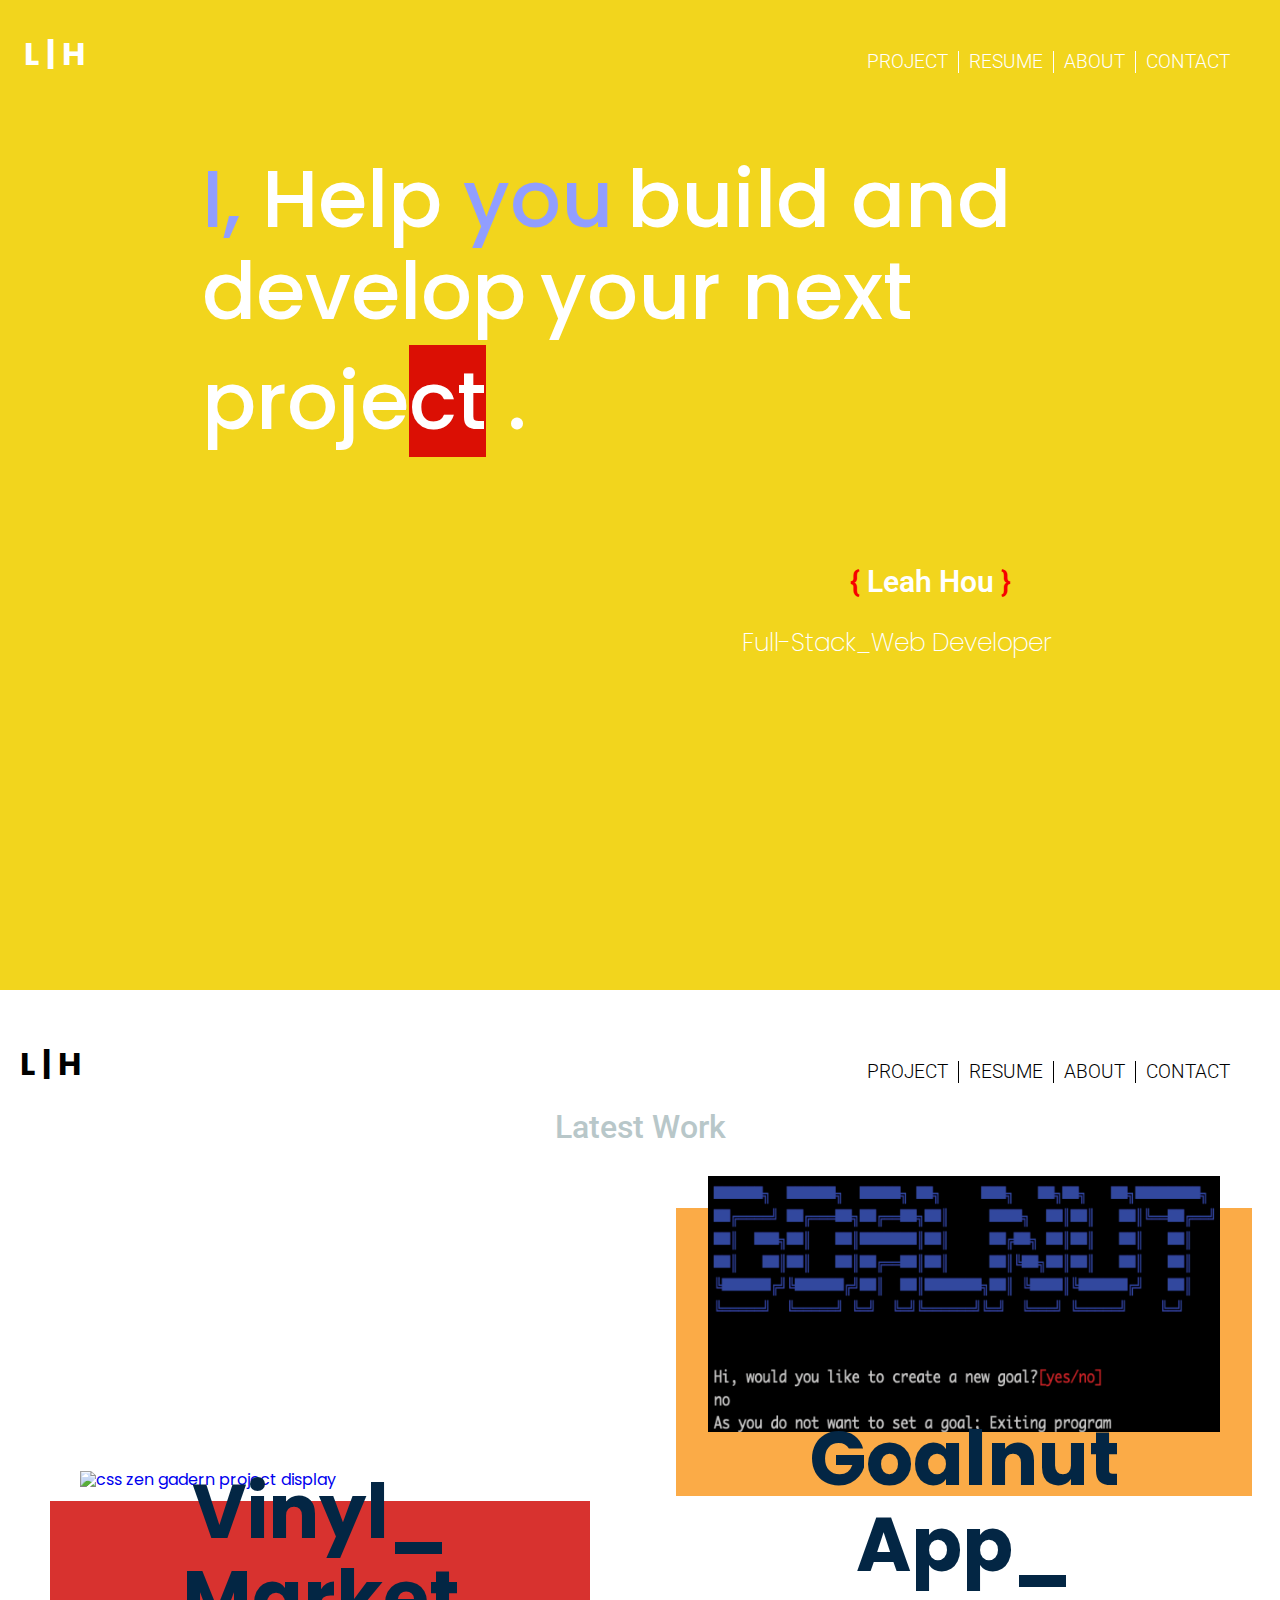
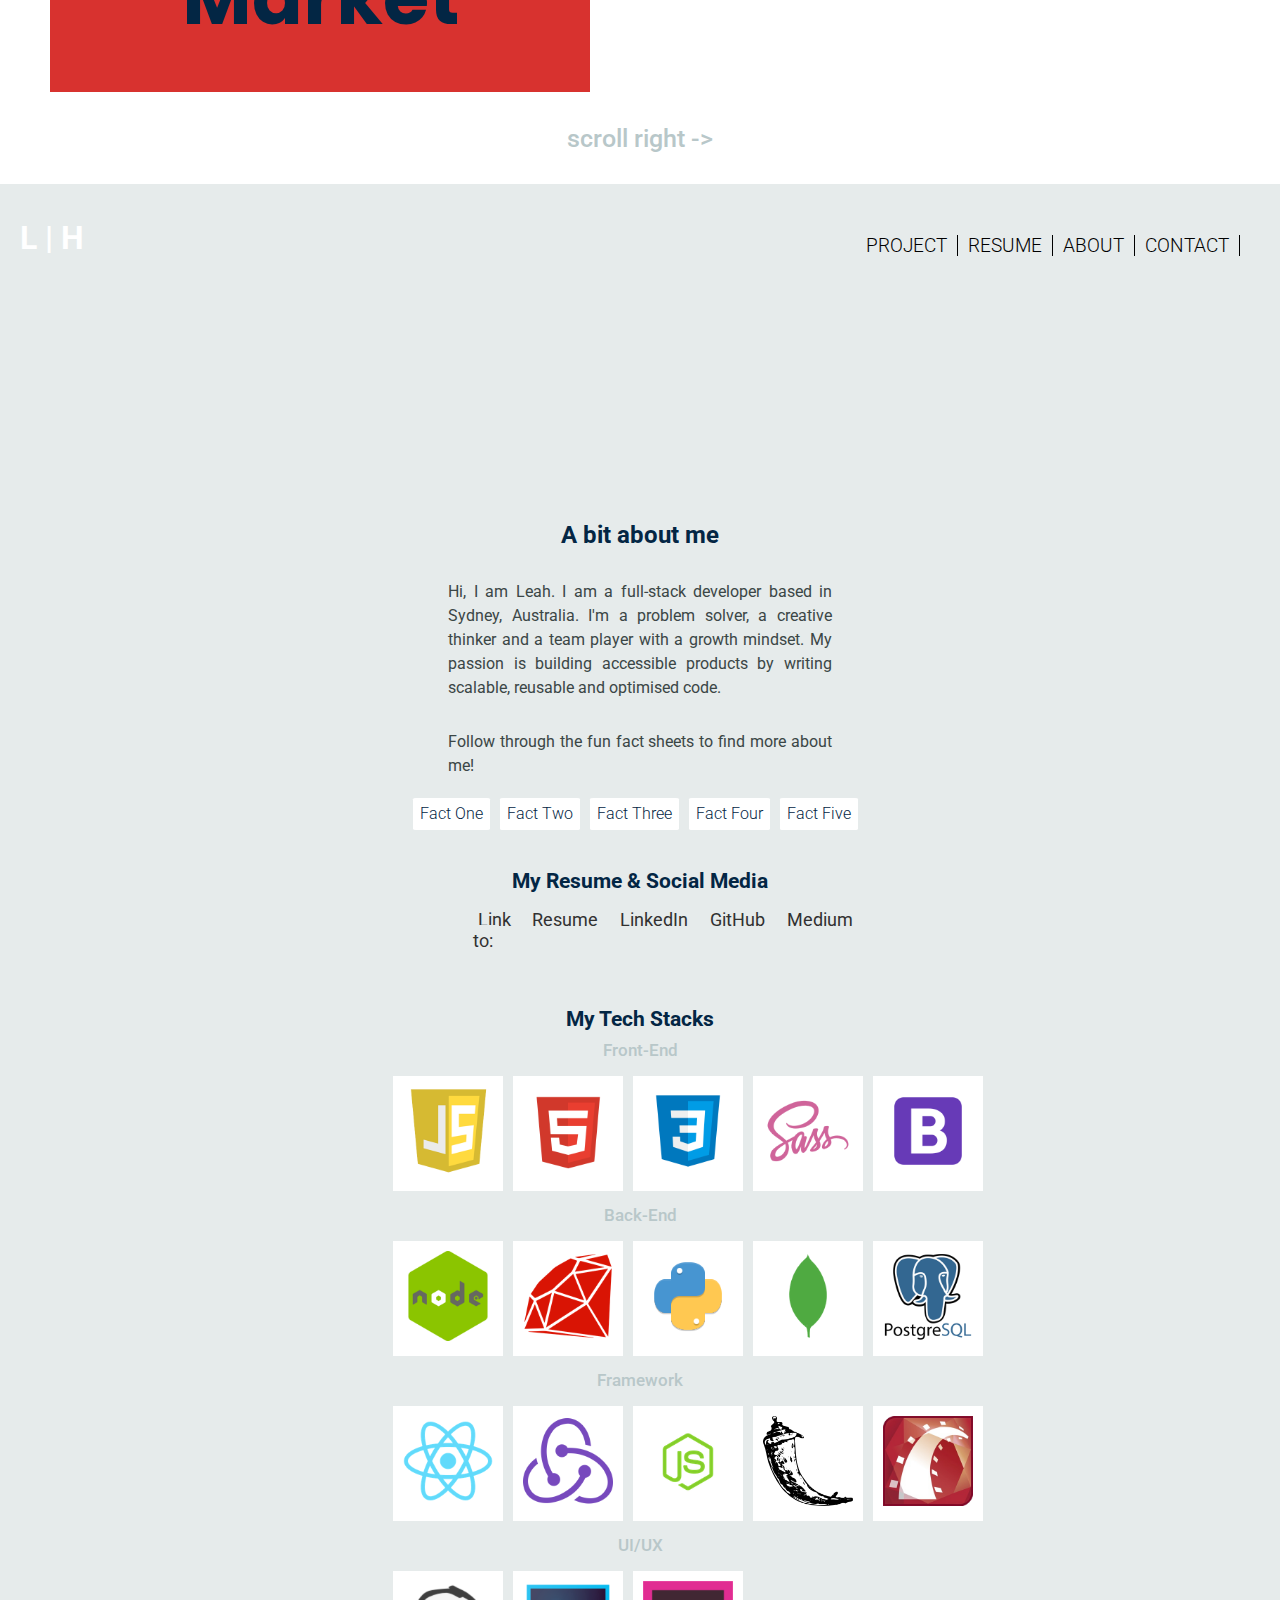
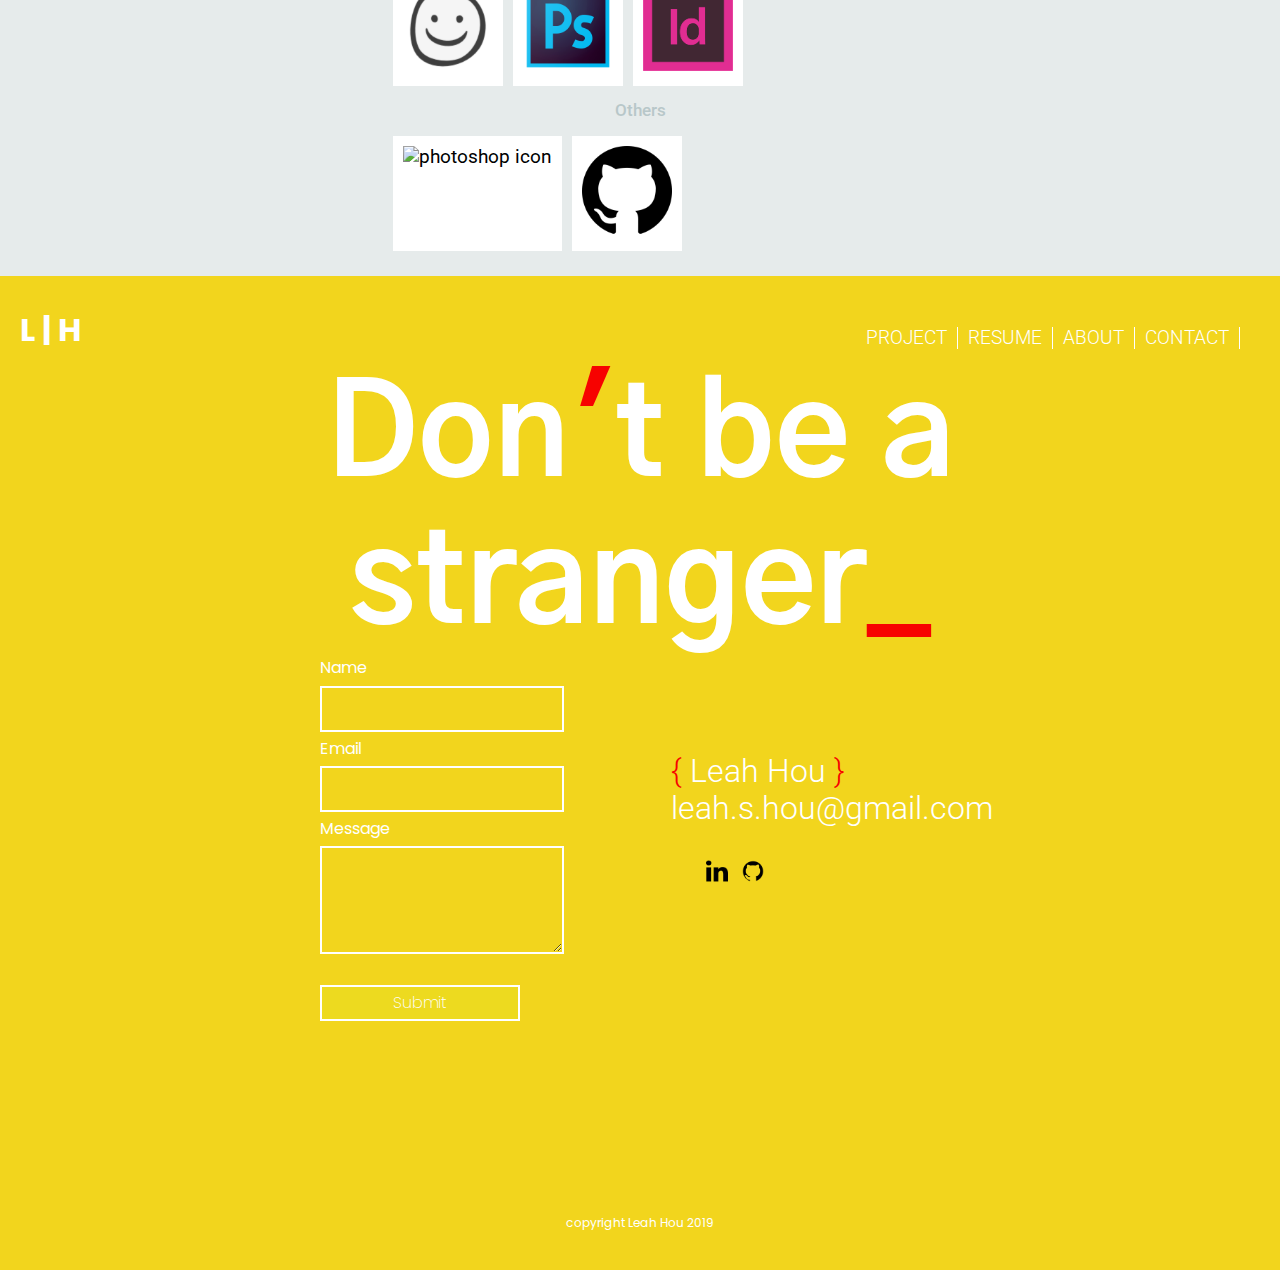
==== commit e55e1e0e: "responsive design on about me section" ====
--- a/index.html
+++ b/index.html
@@ -21,6 +21,11 @@
                     <ul>
                         <li>
                             <a href="#project_summary">PROJECT</a>
+                        </li>
+                        <li>
+                            <a href="images/Leah_Hou_Resume.pdf" target="_blank">
+                                RESUME
+                            </a>
                         </li>
                         <li>
                             <a href="#about_me">ABOUT</a>
@@ -53,14 +58,6 @@
                     </p>
                 </p>
             </section>
-            <!-- <section class="social_media_link">
-                <a href="https://www.linkedin.com/in/leah-hou-9404675a/" target="_blank">
-                    <img id="linkedIn" src="images/linkedIn_icon.png" alt="linkedIn icon"/>
-                </a>
-                <a href="https://github.com/leahhou" target="_blank">
-                    <img id="github" src="images/github_icon.png" alt="github icon"/>
-                </a>
-            </section> -->
         </div>
         <div class="project_summary">
             <a name="project_summary"></a>
@@ -72,6 +69,11 @@
                     <ul>
                         <li class="red">
                             <a href="#project_summary">PROJECT</a>
+                        </li>
+                        <li>
+                            <a href="images/Leah_Hou_Resume.pdf" target="_blank">
+                                RESUME
+                            </a>
                         </li>
                         <li>
                             <a href="#about_me">ABOUT</a>
@@ -156,6 +158,11 @@
                         <li>
                             <a href="#project_summary">PROJECT</a>
                         </li>
+                        <li>
+                            <a href="images/Leah_Hou_Resume.pdf" target="_blank">
+                                RESUME
+                            </a>
+                        </li>
                         <li class="red">
                             <a href="#about_me">ABOUT</a>
                         </li>
@@ -177,7 +184,7 @@
                         I'm a problem solver, a creative thinker and a team player with a growth mindset.
                         My passion is building accessible products by writing scalable, reusable and optimised code.
                     </p>
-                    <p class="fact_me_title">Follow through the fact sheets to find more about me!</p>
+                    <p class="fact_me_title">Follow through the fun fact sheets to find more about me!</p>
                     <nav class="top">
                         <ul class="facts">
                             <li>
@@ -226,9 +233,9 @@
                         <div><h2 class="resume_title">My Resume & Social Media</h2></div>
                         <ul>
                             <li> 
-                                    <a class= "link_title">
-                                        Link to:
-                                    </a>
+                                <a class= "link_title">
+                                    Link to:
+                                </a>
                             </li>
                             <li>
                                 <a href="images/Leah_Hou_Resume.pdf" target="_blank">
@@ -343,6 +350,11 @@
                     <ul>
                         <li>
                             <a href="#project_summary">PROJECT</a>
+                        </li>
+                        <li>
+                            <a href="images/Leah_Hou_Resume.pdf" target="_blank">
+                                RESUME
+                            </a>
                         </li>
                         <li>
                             <a href="#about_me">ABOUT</a>
--- a/main.css
+++ b/main.css
@@ -517,7 +517,6 @@
 .my_background h2 {
   font-size: 150%;
   margin: 30px 0 10px 0;
-  font-style: italic;
 }
 .my_background p {
   background-color: white;
@@ -600,14 +599,92 @@
   width: 40%;
 }
 .my_skills h2 {
-  font-size: 120%;
+  font-size: 110%;
   margin-bottom: 10px;
+  text-align: center;
 }
 .my_skills h3 {
   font-size: 90%;
   margin-bottom: 8px;
-}
-
+  text-align: center;
+}
+
+@media screen and (max-width: 900px) {
+  .my_skills img {
+    max-width: 50px;
+    max-height: 50px;
+  }
+
+  .my_background .fact_me_title {
+    width: 50%;
+  }
+
+  .top ul {
+    list-style: none;
+    margin: 0;
+    padding: 0;
+    display: flex;
+    justify-content: center;
+  }
+  .top ul li {
+    padding: 5px;
+  }
+  .top ul li a {
+    font-size: 90%;
+  }
+
+  .resume_links ul {
+    text-align: center;
+    margin: auto;
+    flex-direction: column;
+  }
+  .resume_links ul .link_title {
+    opacity: 0;
+  }
+}
+@media screen and (max-width: 600px) {
+  .my_skills img {
+    max-width: 25px;
+    max-height: 25px;
+  }
+
+  .top {
+    width: 50%;
+  }
+  .top ul li {
+    padding: 5px;
+    margin: 6px;
+  }
+  .top ul li a {
+    font-size: 80%;
+  }
+
+  .dropdown {
+    padding: 10px;
+  }
+
+  .fact_one {
+    min-width: 500px;
+  }
+  .fact_one p {
+    font-size: 80%;
+    line-height: 1.4;
+    text-align: left;
+  }
+}
+@media screen and (max-width: 400px) {
+  .my_background .fact_me_title {
+    width: 70%;
+  }
+
+  .fact_one {
+    min-width: 300px;
+  }
+
+  .dropdown {
+    transform: translateX(-125px);
+  }
+}
 .contact_me {
   background-color: #F2D51D;
   width: 100%;
@@ -830,7 +907,7 @@
   margin: auto;
 }
 
-@media screen and (max-width: 630px) {
+@media screen and (min-width: 630px) {
   .project_info {
     display: flex;
     flex-direction: column;
